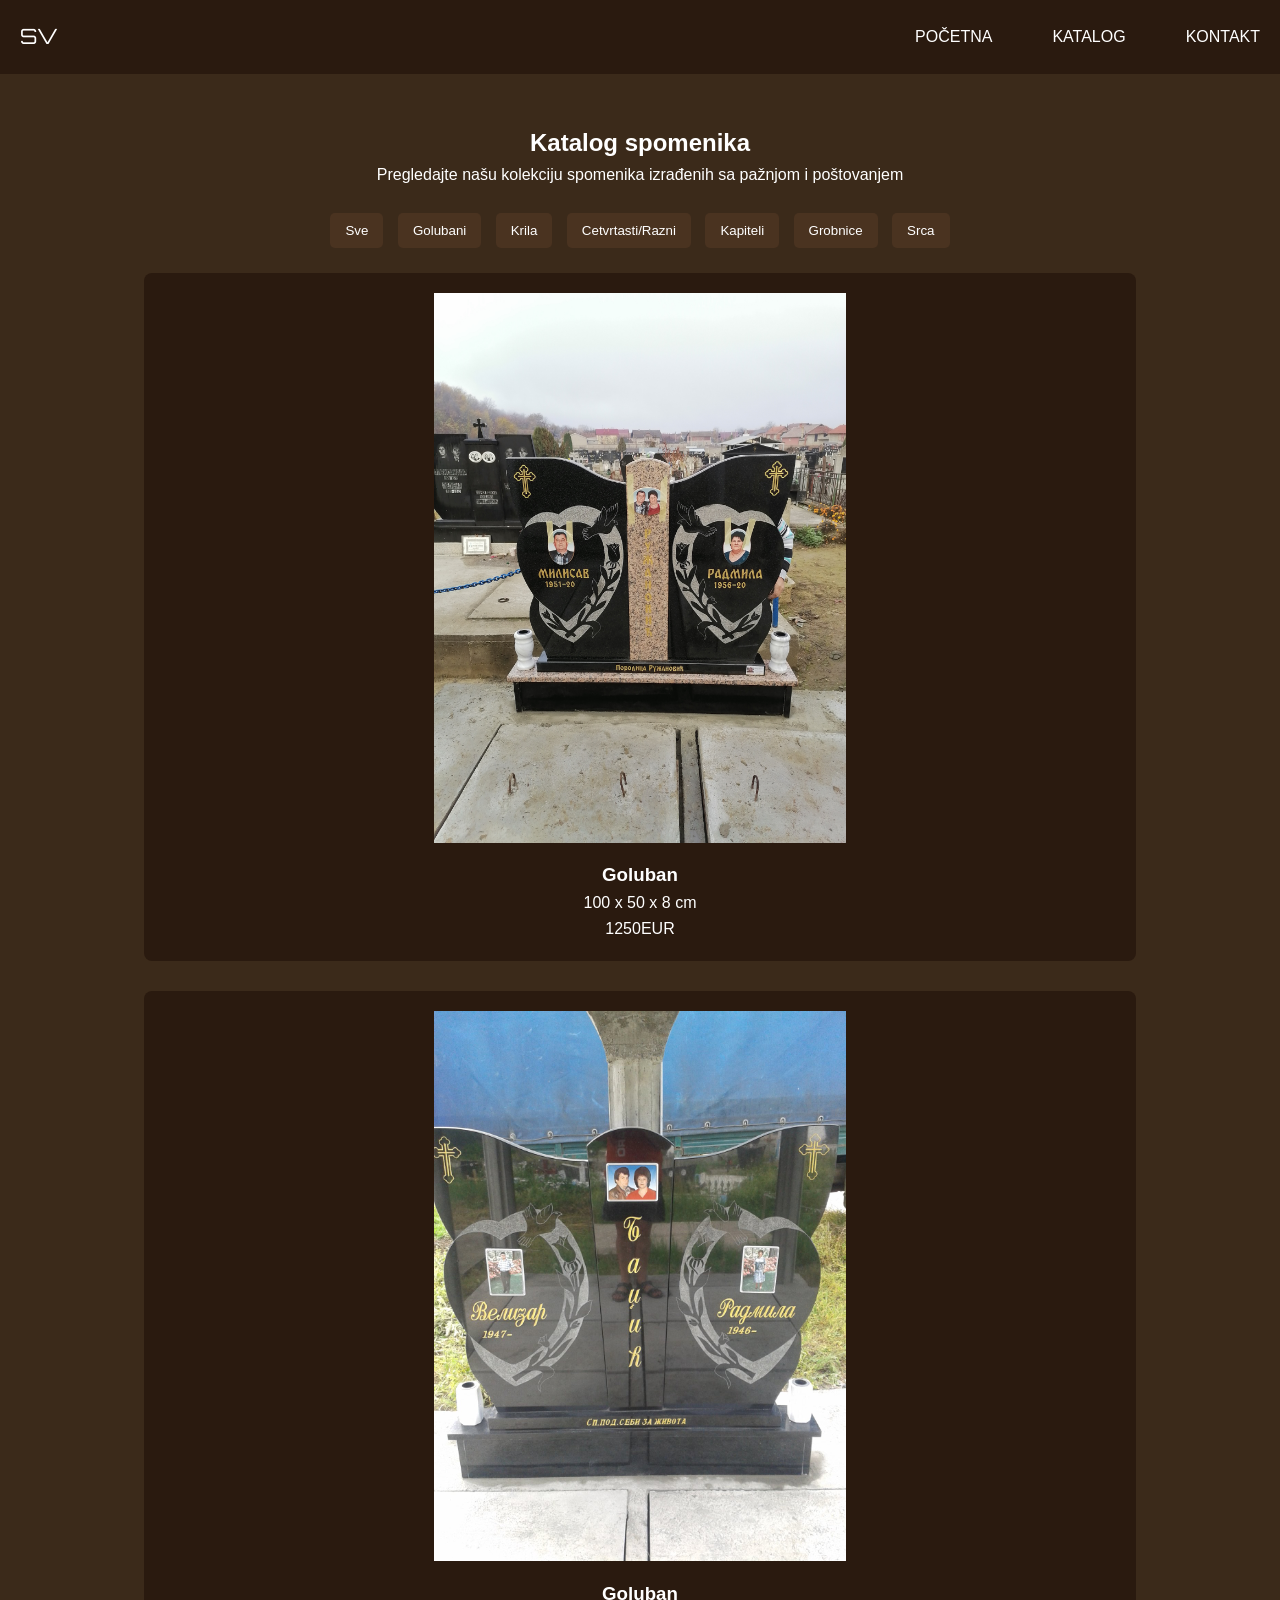
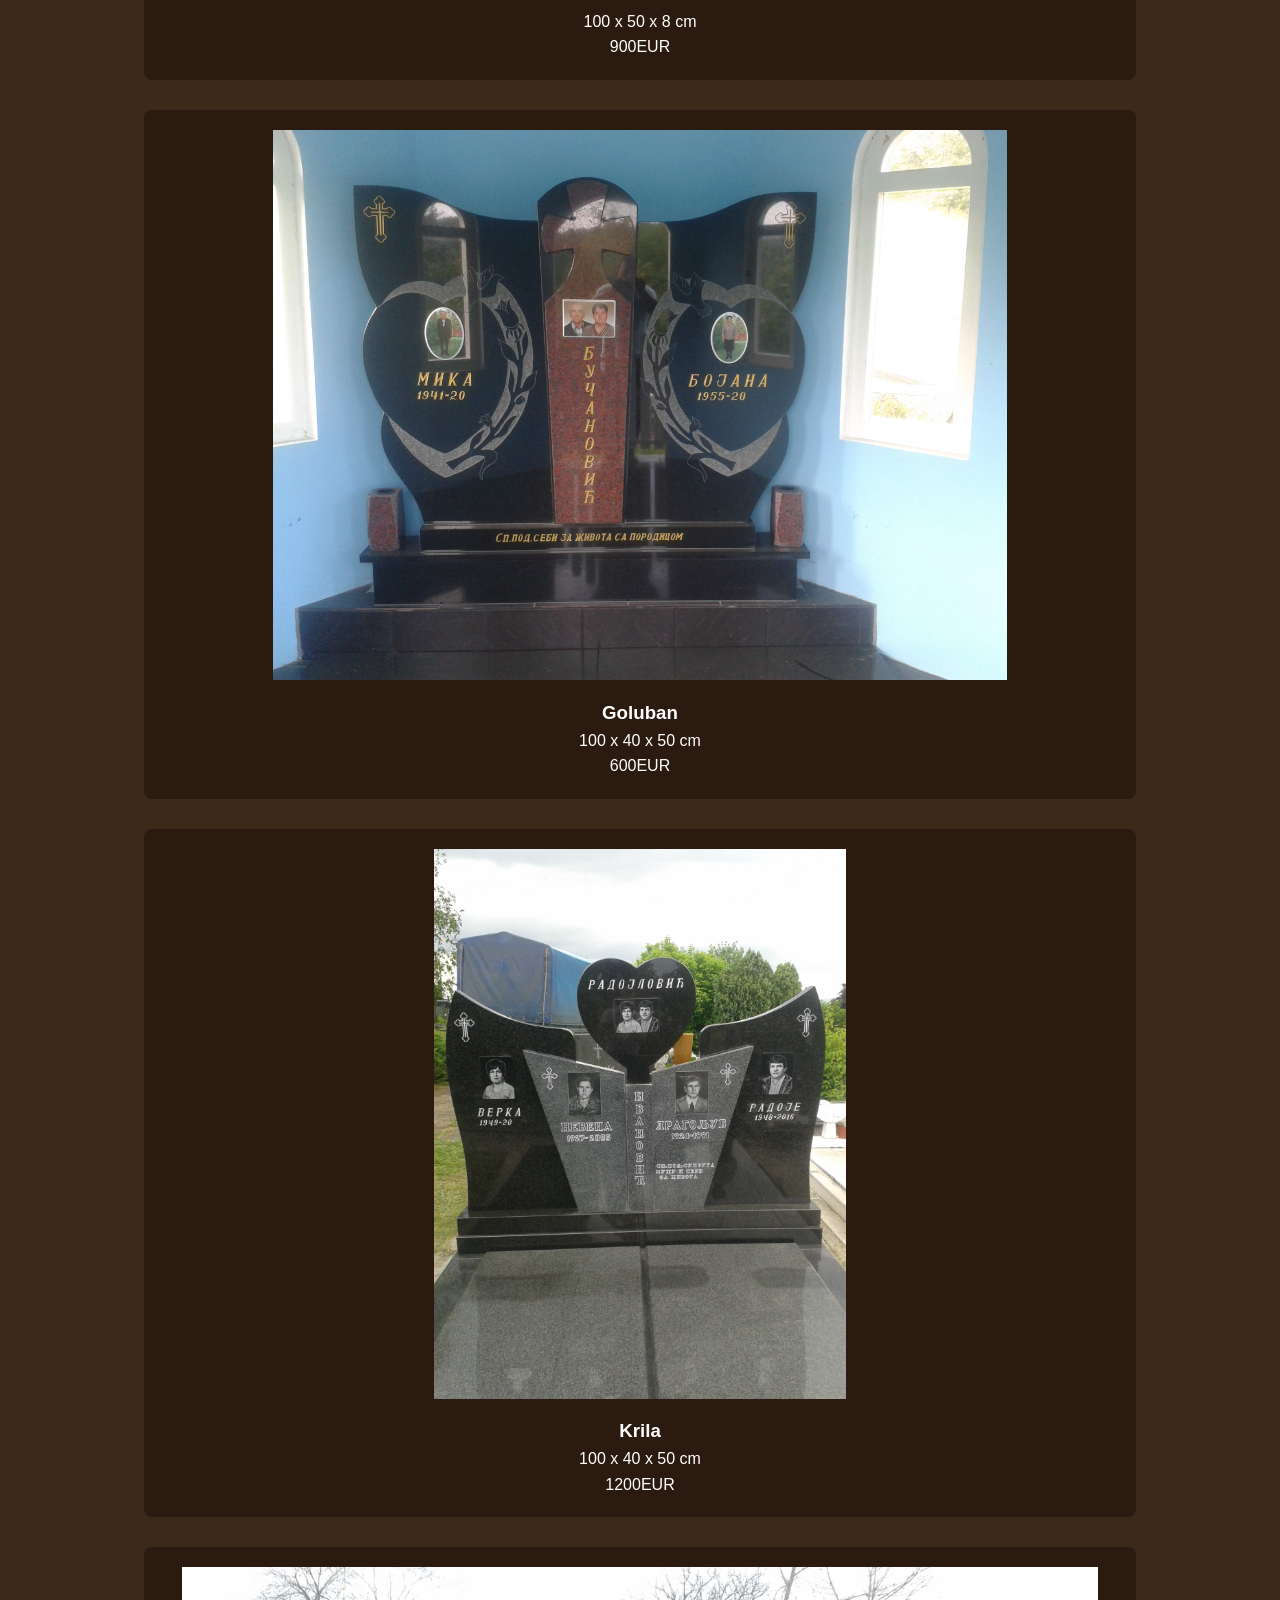
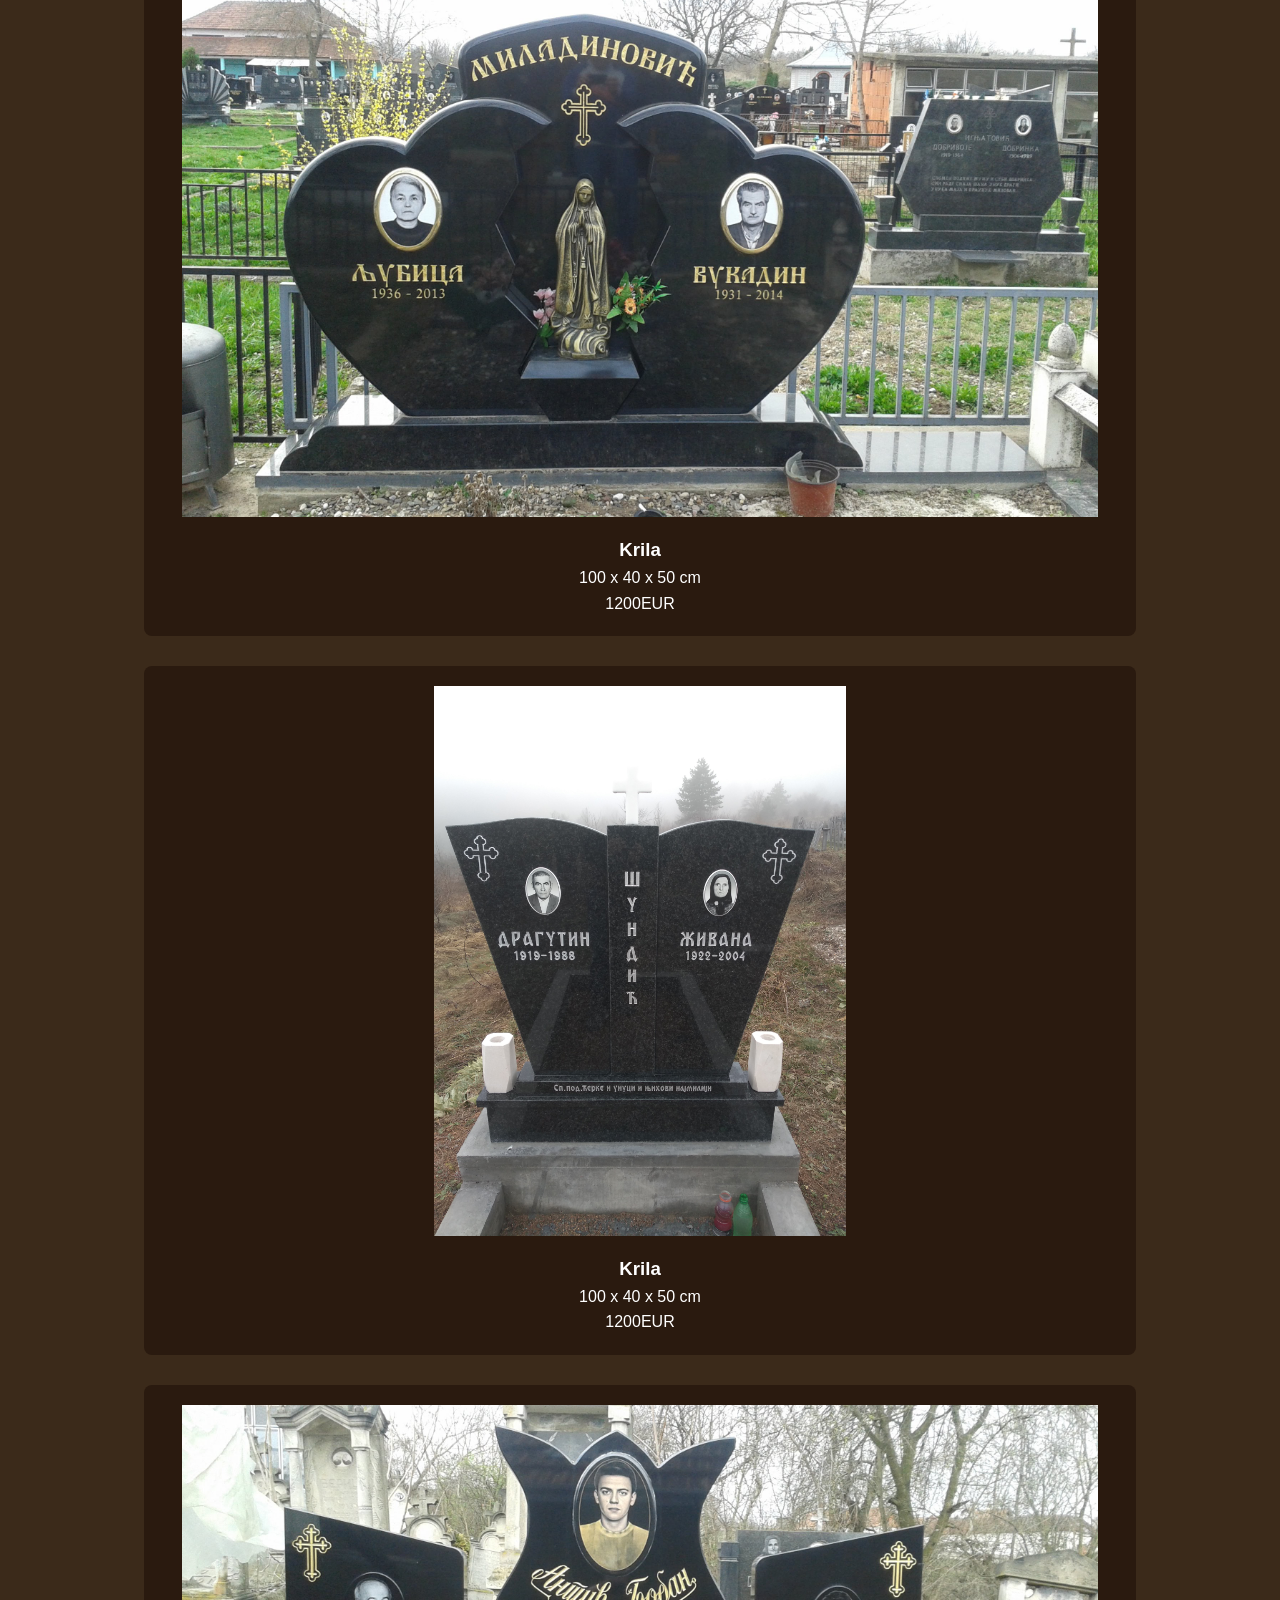
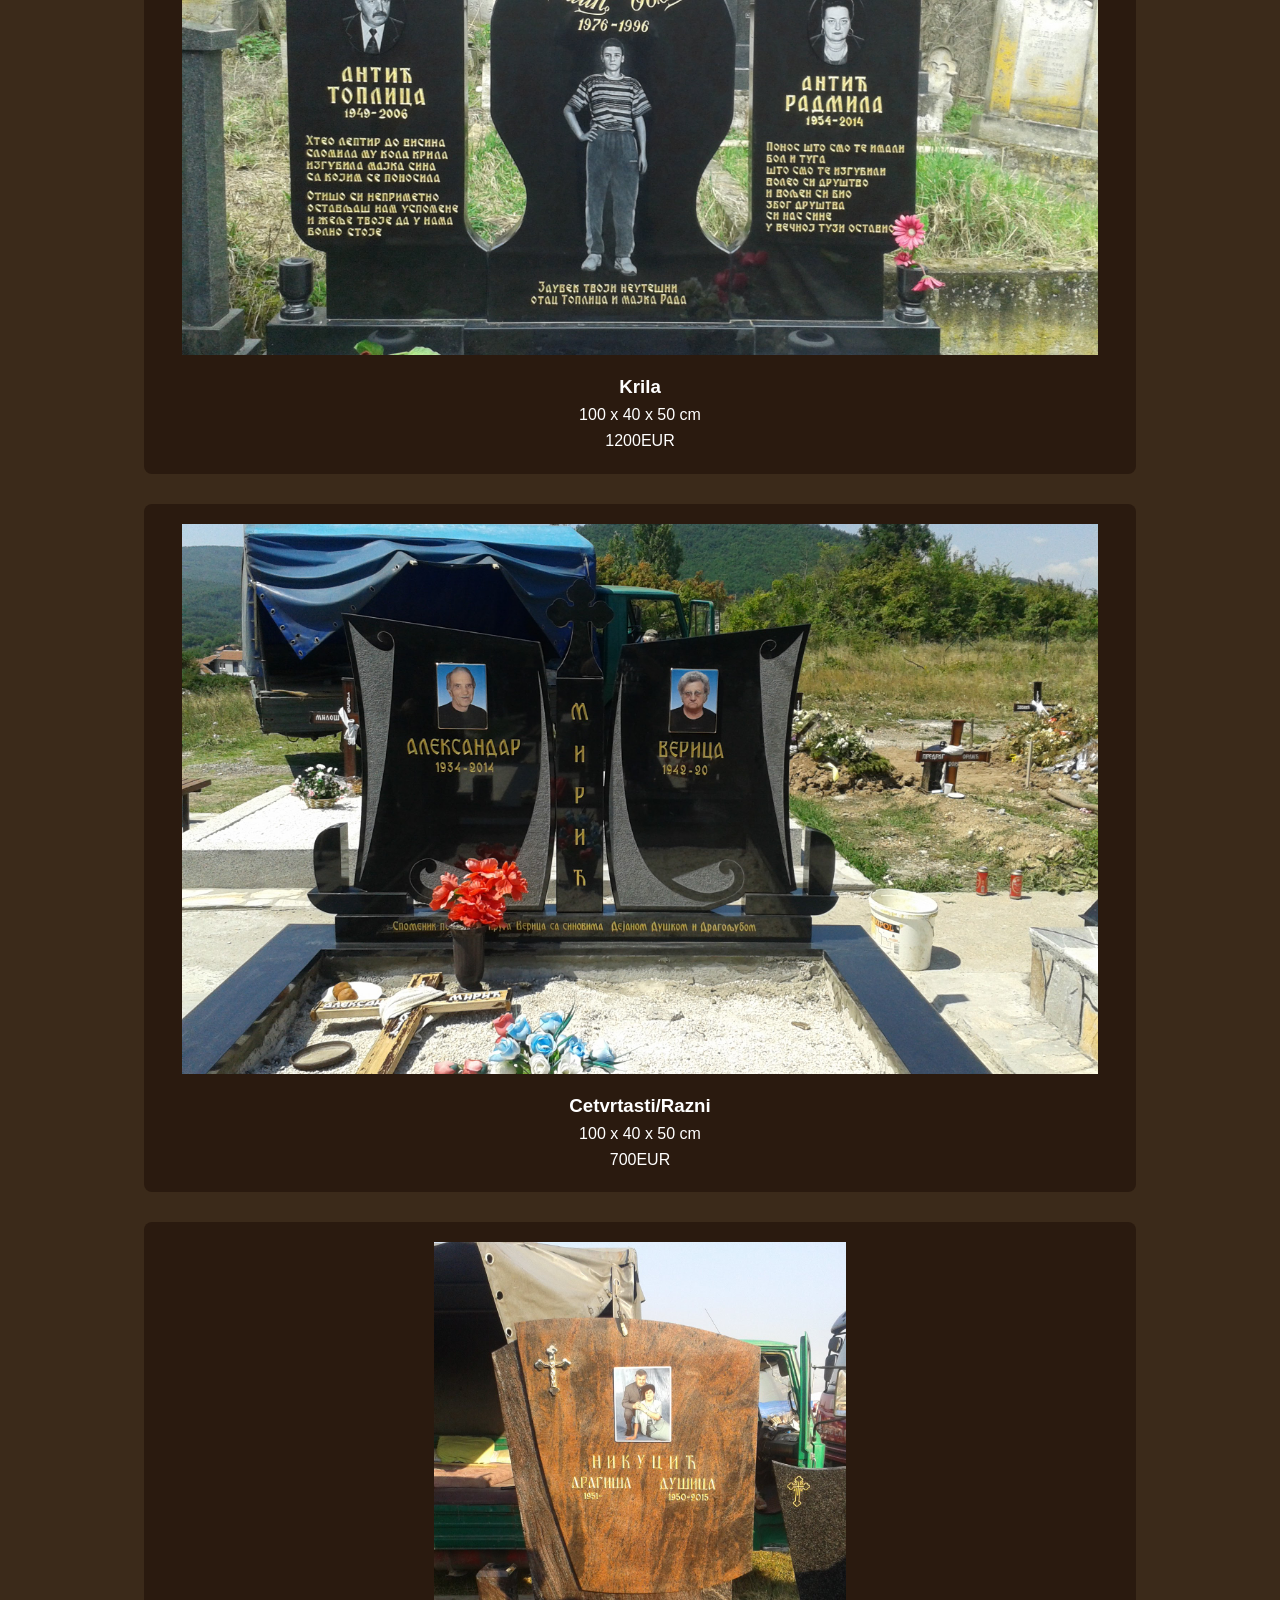
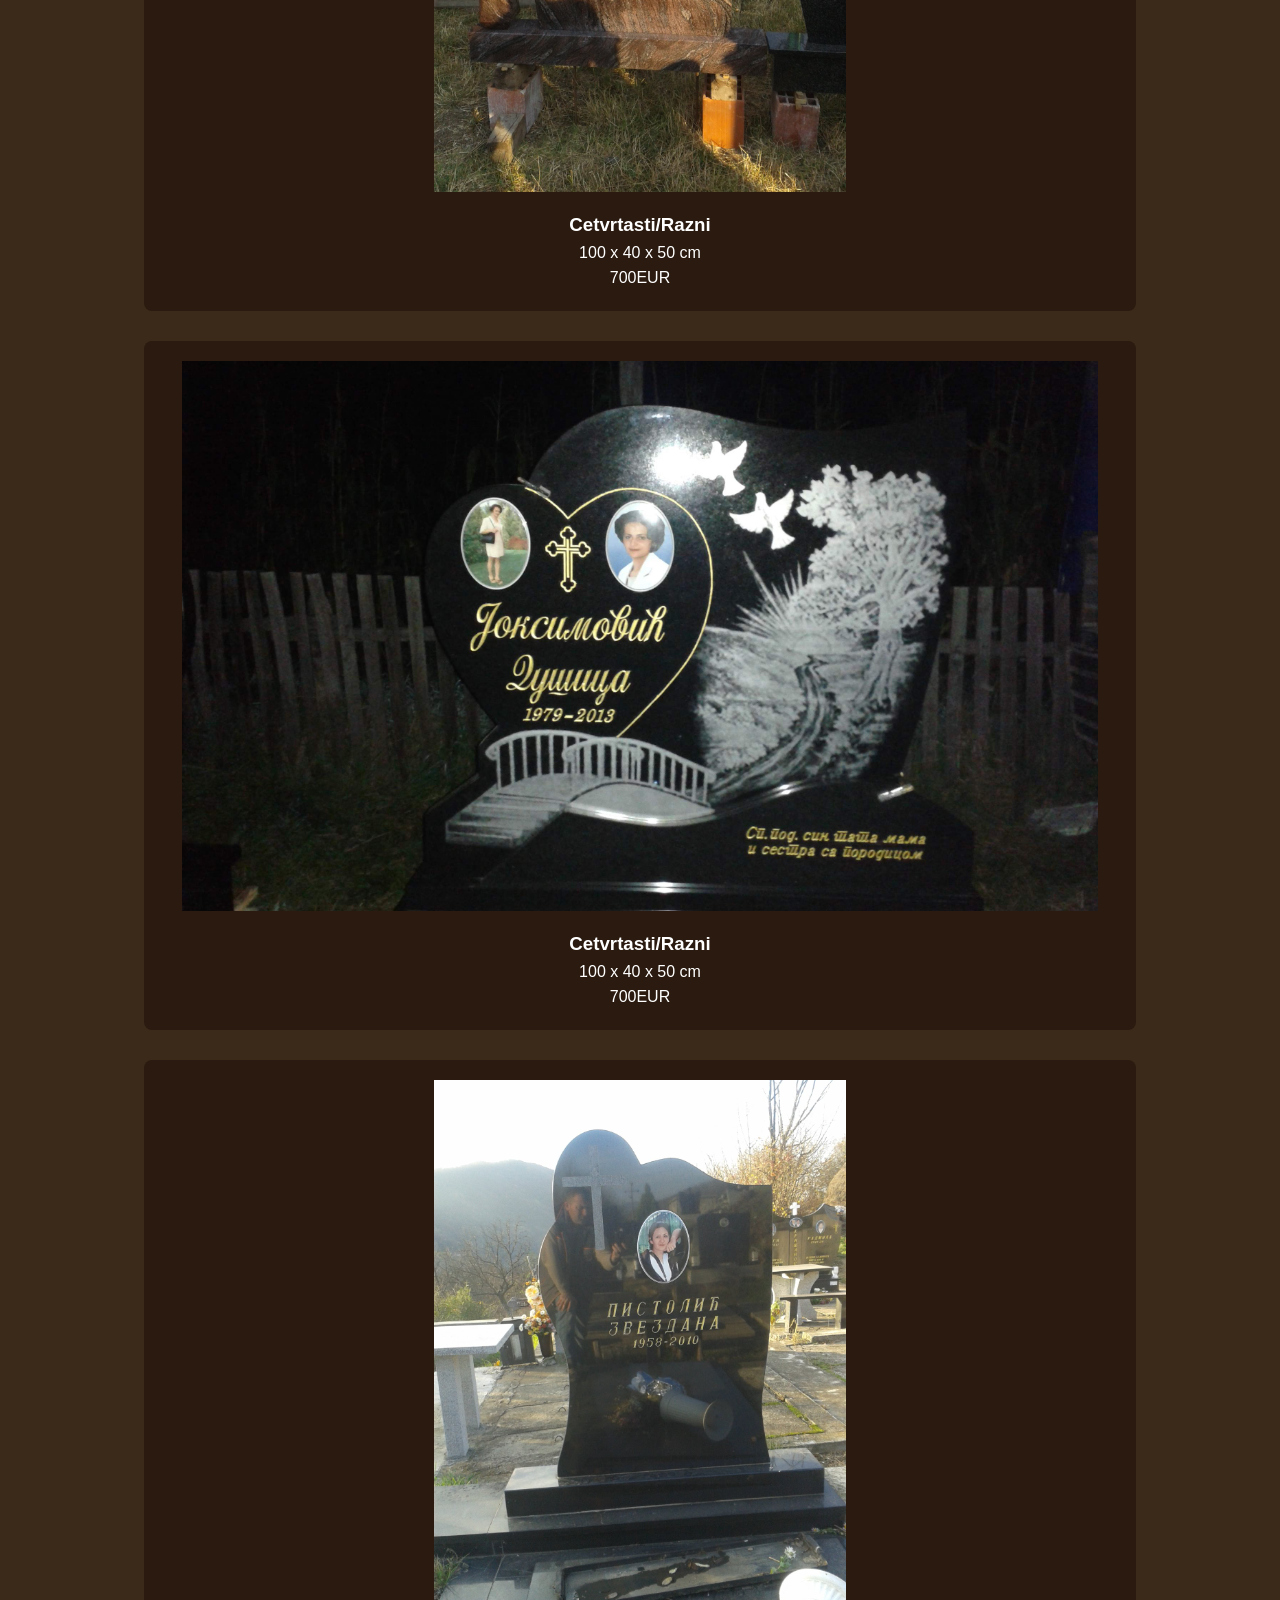
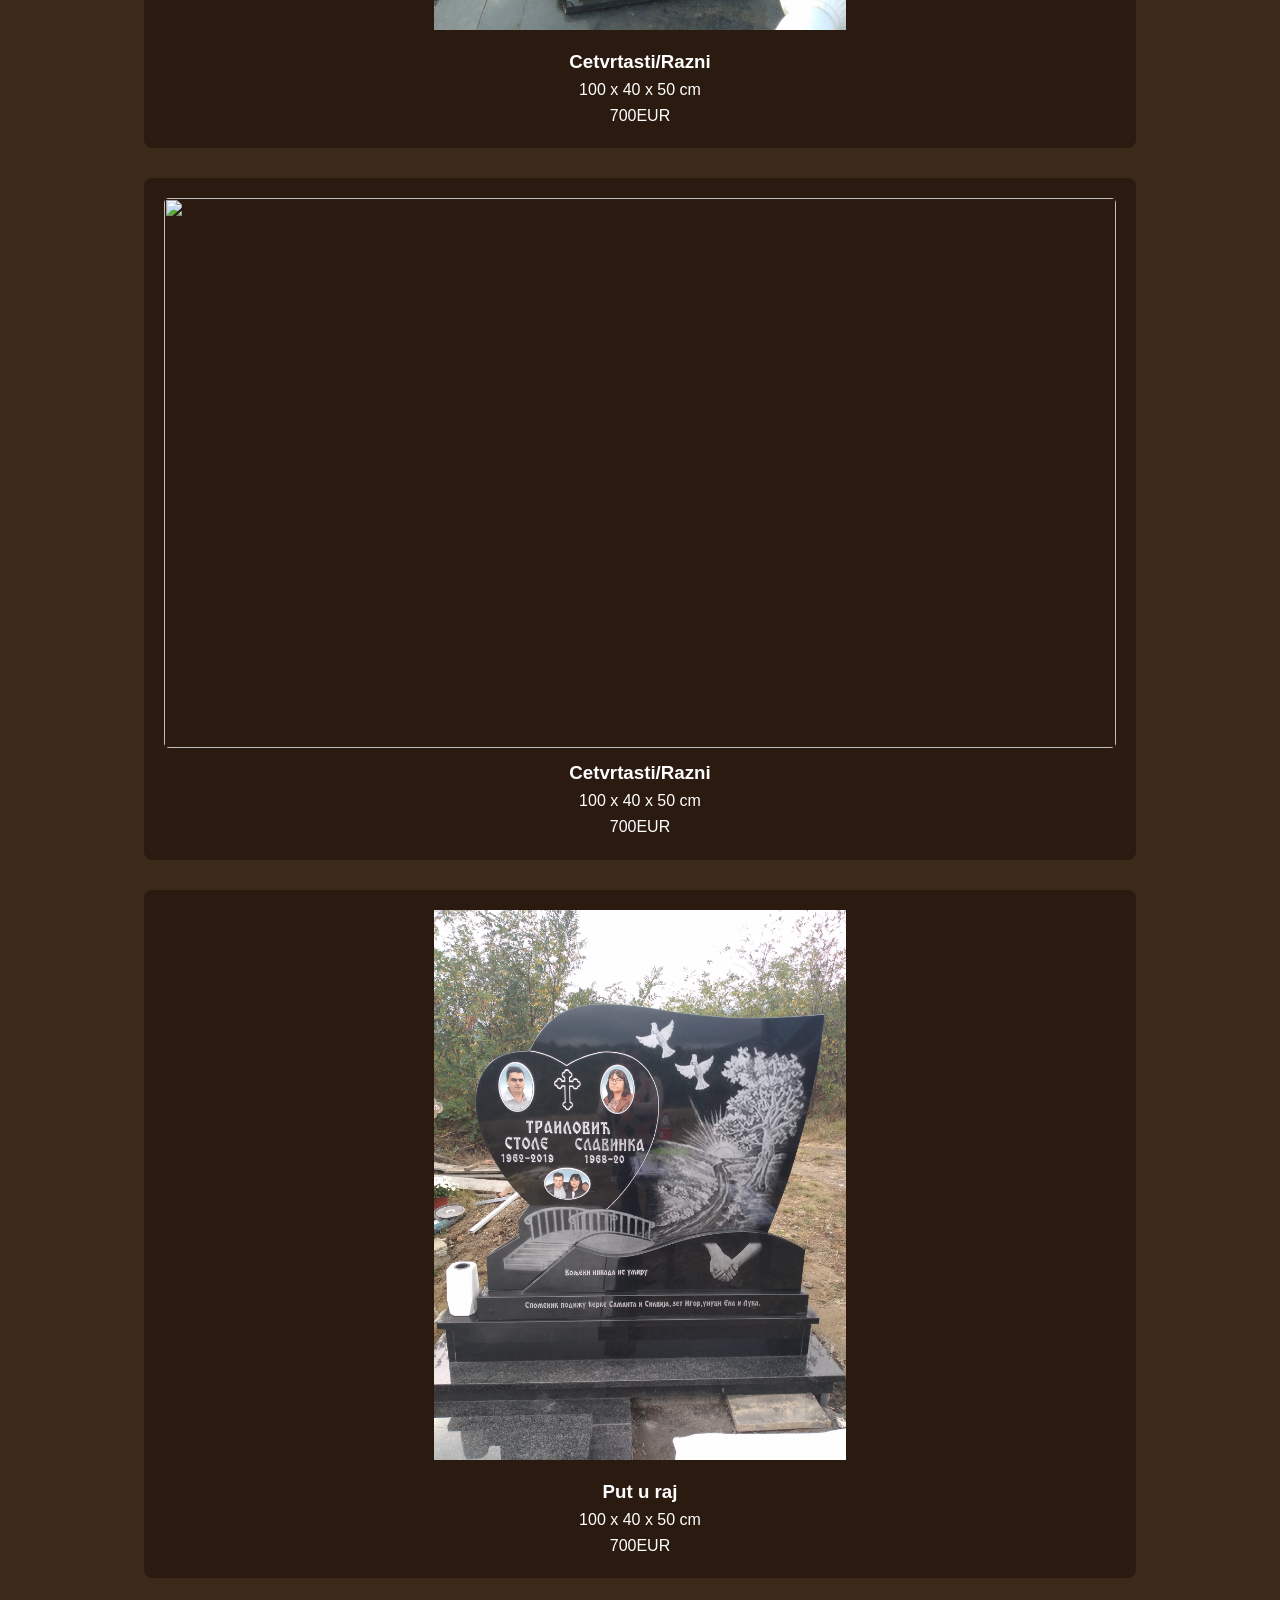
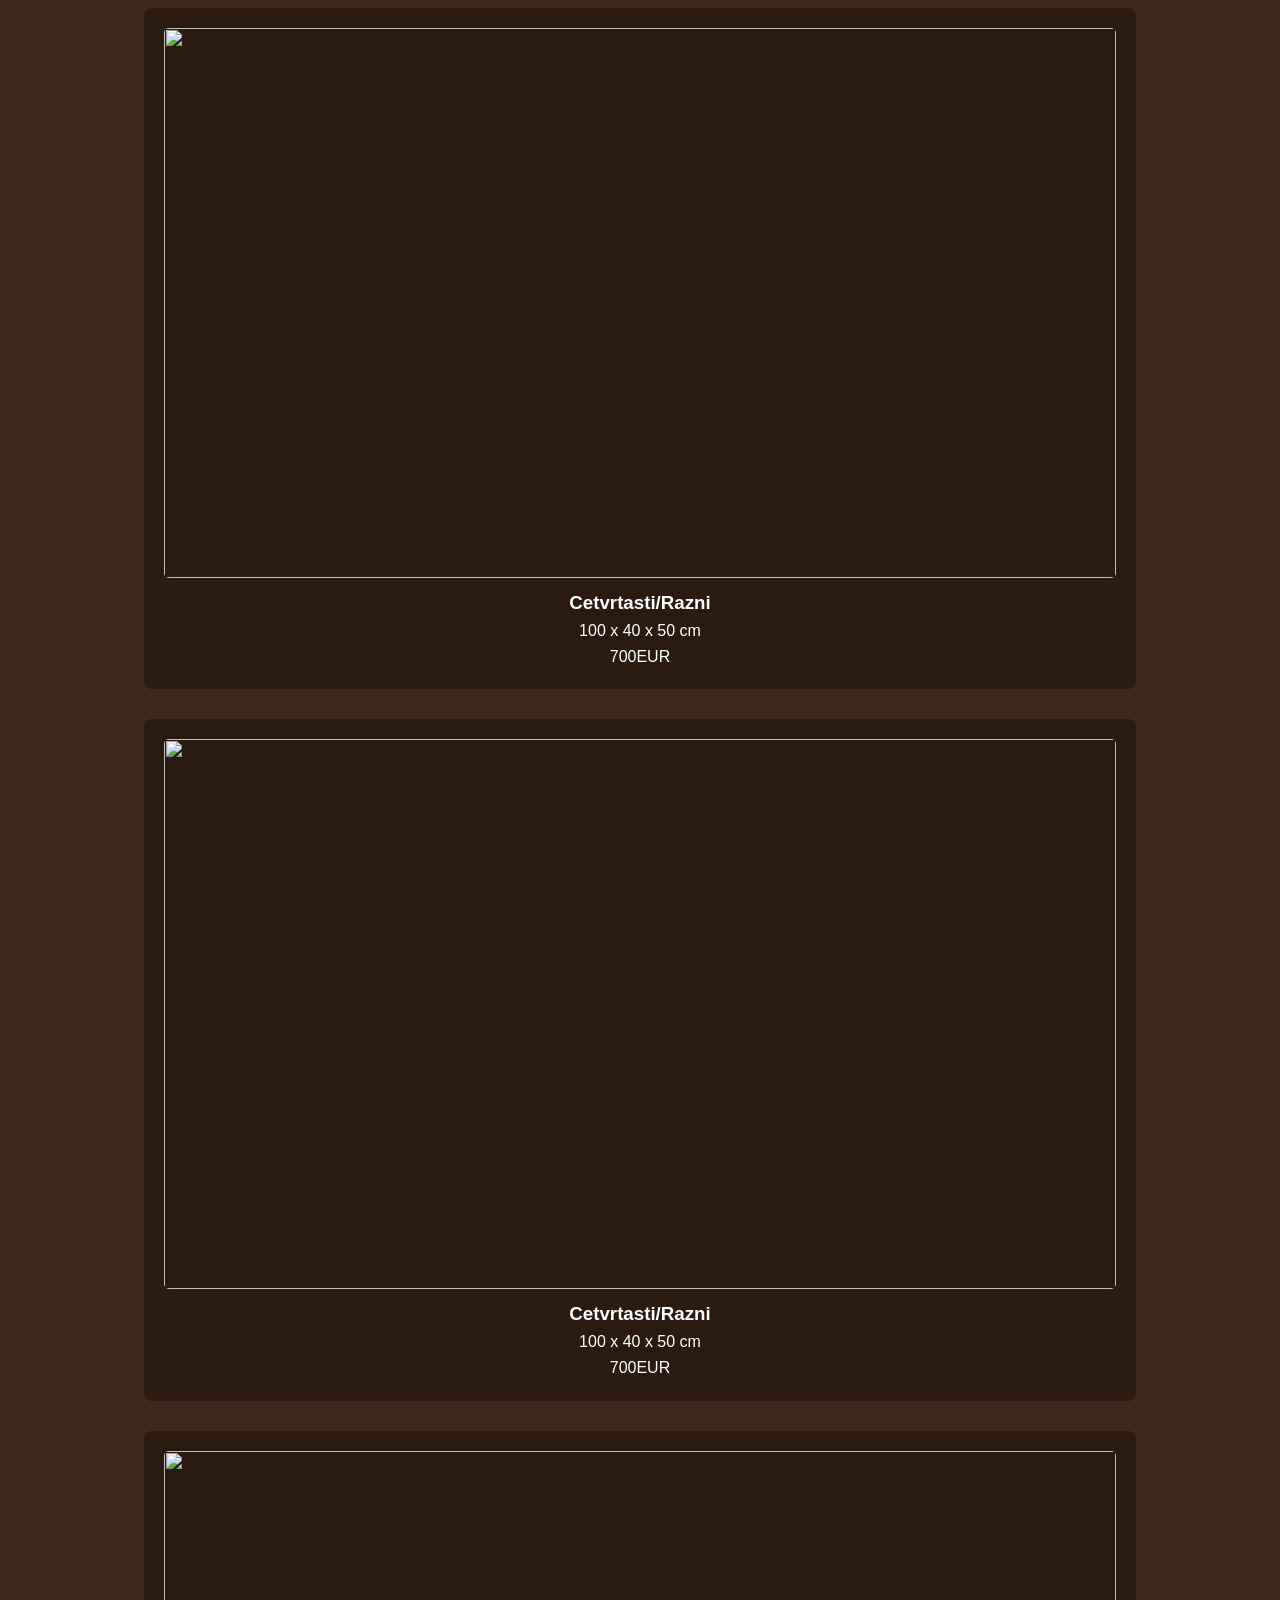
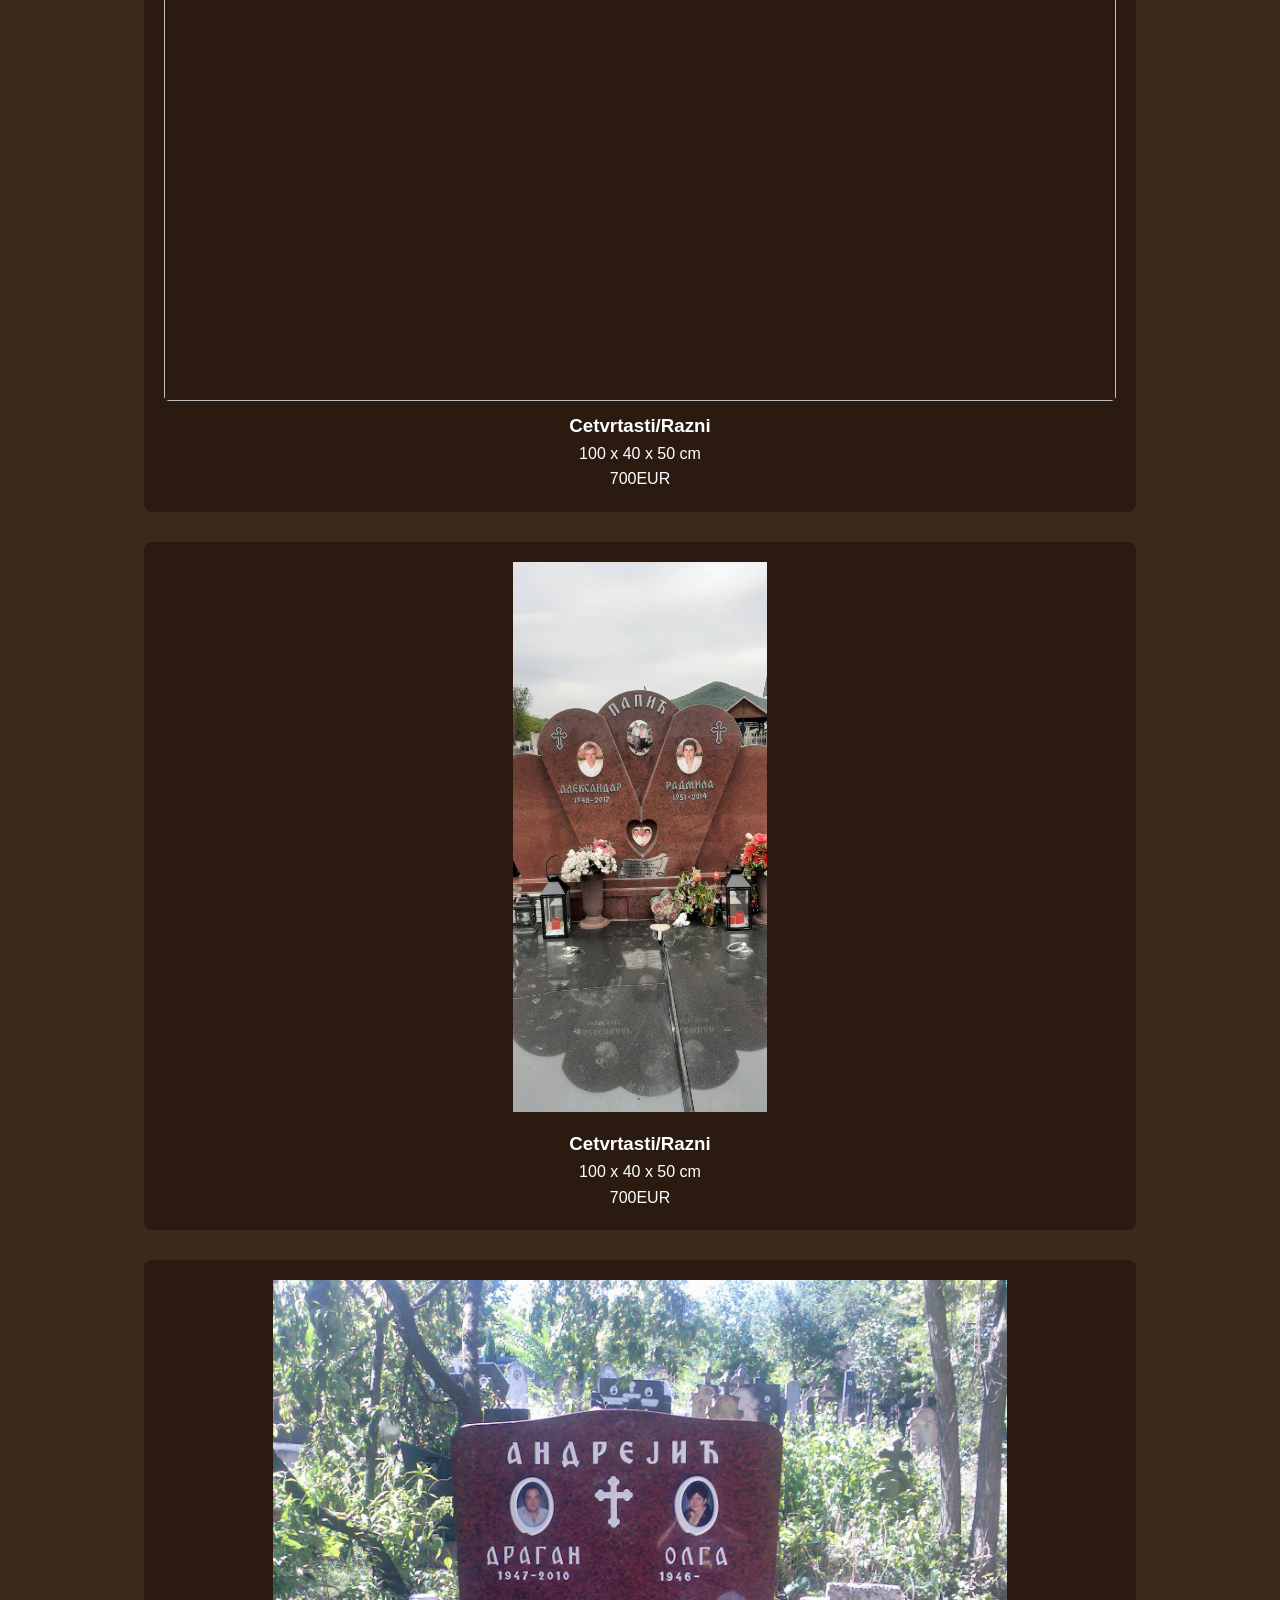
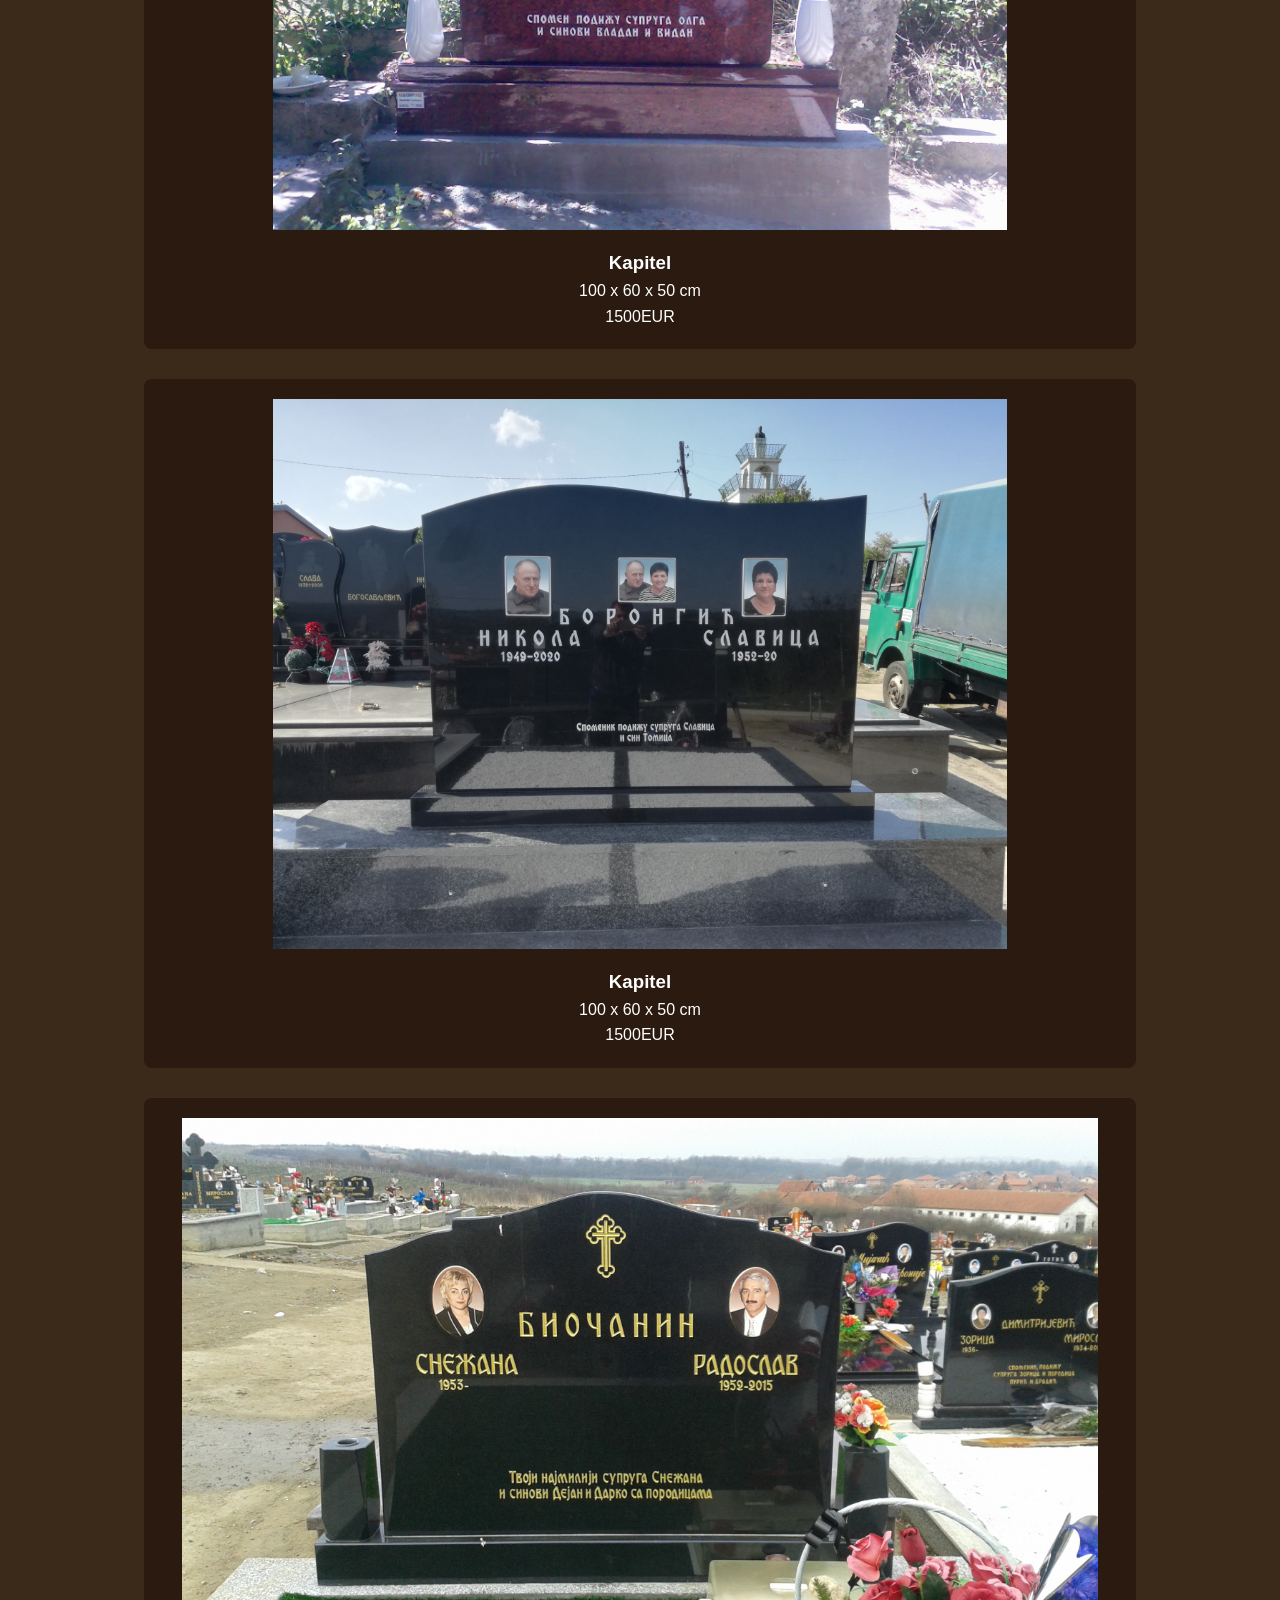
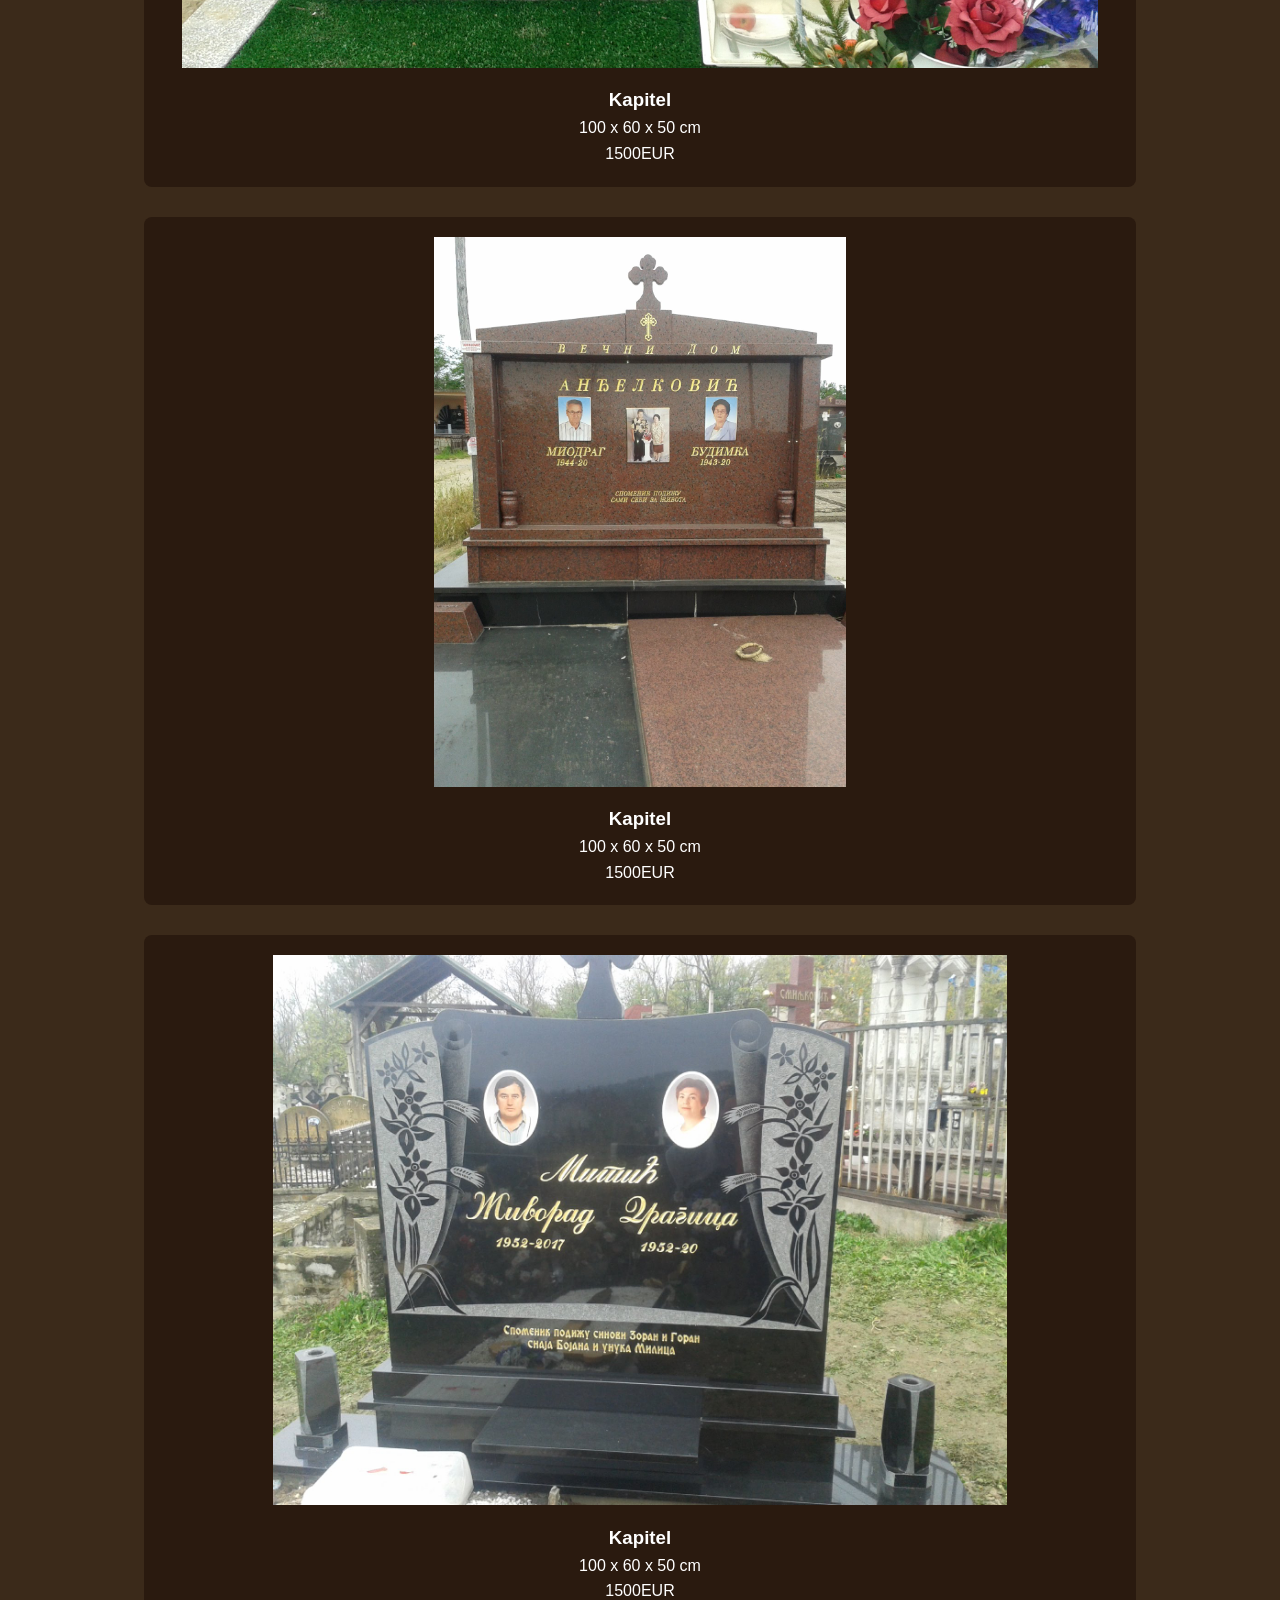
==== katalog.html @ 4d15d586 "Initial commit" ====
<!DOCTYPE html>
<html lang="sr">
<head>
  <meta charset="UTF-8">
  <meta name="viewport" content="width=device-width, initial-scale=1.0">
  <title>Katalog spomenika</title>
  <link rel="stylesheet" href="style.css">
<link rel="preconnect" href="https://fonts.googleapis.com">
<link rel="preconnect" href="https://fonts.gstatic.com" crossorigin>
<link href="https://fonts.googleapis.com/css2?family=Orbitron:wght@400..900&display=swap" rel="stylesheet">
</head>
<body>
  <header>
    <div class="logo">  
        <a href="index.html">SV</a>
    </div>
    <nav>
      <ul>
        <li><a href="index.html">Početna</a></li>
        <li><a href="katalog.html">Katalog</a></li>
        <li><a href="kontakt.html">Kontakt</a></li>
      </ul>
    </nav>
  </header>

  <section class="catalog">
    <h1>Katalog spomenika</h1>
    <p>Pregledajte našu kolekciju spomenika izrađenih sa pažnjom i poštovanjem</p>
    <div class="categories">
        <button data-category="Sve">Sve</button>
        <button data-category="Golubani">Golubani</button>
        <button data-category="Krila">Krila</button>
        <button data-category="Cetvrtasti/Razni">Cetvrtasti/Razni</button>
        <button data-category="Kapiteli">Kapiteli</button>
        <button data-category="Grobnice">Grobnice</button>
        <button data-category="Srca">Srca</button>
    </div>

    <div class="gallery">
      <div class="card" data-category="Golubani">
        <img src="img/1.jpg">
        <h3>Goluban</h3>
        <p>100 x 50 x 8 cm</p>
        <p>1250EUR</p>
      </div>
      <div class="card" data-category="Golubani">
        <img src="img/014.jpg">
        <h3>Goluban</h3>
        <p>100 x 50 x 8 cm</p>
        <p>900EUR</p>
      </div>
      <div class="card" data-category="Golubani">
        <img src="img/022.jpg">
        <h3>Goluban</h3>
        <p>100 x 40 x 50 cm</p>
        <p>600EUR</p>
      </div>
      <div class="card" data-category="Krila">
        <img src="img/018.jpg">
        <h3>Krila</h3>
        <p>100 x 40 x 50 cm</p>
        <p>1200EUR</p>
      </div>
      <div class="card" data-category="Krila">
        <img src="img/019.jpg">
        <h3>Krila</h3>
        <p>100 x 40 x 50 cm</p>
        <p>1200EUR</p>
      </div>
      <div class="card" data-category="Krila">
        <img src="img/033.jpg">
        <h3>Krila</h3>
        <p>100 x 40 x 50 cm</p>
        <p>1200EUR</p>
      </div>
      <div class="card" data-category="Krila">
        <img src="img/011.jpg">
        <h3>Krila</h3>
        <p>100 x 40 x 50 cm</p>
        <p>1200EUR</p>
      </div>
      <div class="card" data-category="Cetvrtasti/Razni">
        <img src="img/05.jpg">
        <h3>Cetvrtasti/Razni</h3>
        <p>100 x 40 x 50 cm</p>
        <p>700EUR</p>
      </div>
      <div class="card" data-category="Cetvrtasti/Razni">
        <img src="img/015.jpg">
        <h3>Cetvrtasti/Razni</h3>
        <p>100 x 40 x 50 cm</p>
        <p>700EUR</p>
      </div>
      <div class="card" data-category="Cetvrtasti/Razni">
        <img src="img/02.jpg">
        <h3>Cetvrtasti/Razni</h3>
        <p>100 x 40 x 50 cm</p>
        <p>700EUR</p>
      </div>
      <div class="card" data-category="Cetvrtasti/Razni">
        <img src="img/017.jpg">
        <h3>Cetvrtasti/Razni</h3>
        <p>100 x 40 x 50 cm</p>
        <p>700EUR</p>
      </div>
      <div class="card" data-category="Cetvrtasti/Razni">
        <img src="img/031.jpg">
        <h3>Cetvrtasti/Razni</h3>
        <p>100 x 40 x 50 cm</p>
        <p>700EUR</p>
      </div>
      <div class="card" data-category="Cetvrtasti/Razni">
        <img src="img/032.jpg">
        <h3>Put u raj</h3>
        <p>100 x 40 x 50 cm</p>
        <p>700EUR</p>
      </div>
      <div class="card" data-category="Cetvrtasti/Razni">
        <img src="img/037.jpg">
        <h3>Cetvrtasti/Razni</h3>
        <p>100 x 40 x 50 cm</p>
        <p>700EUR</p>
      </div>
      <div class="card" data-category="Cetvrtasti/Razni">
        <img src="img/039.jpg">
        <h3>Cetvrtasti/Razni</h3>
        <p>100 x 40 x 50 cm</p>
        <p>700EUR</p>
      </div>
      <div class="card" data-category="Cetvrtasti/Razni">
        <img src="img/040.jpg">
        <h3>Cetvrtasti/Razni</h3>
        <p>100 x 40 x 50 cm</p>
        <p>700EUR</p>
      </div>
      <div class="card" data-category="Cetvrtasti/Razni">
        <img src="img/046.jpg">
        <h3>Cetvrtasti/Razni</h3>
        <p>100 x 40 x 50 cm</p>
        <p>700EUR</p>
      </div>
      <div class="card" data-category="Kapiteli">
        <img src="img/04.jpg">
        <h3>Kapitel</h3>
        <p>100 x 60 x 50 cm</p>
        <p>1500EUR</p>
      </div>
      <div class="card" data-category="Kapiteli">
        <img src="img/4.jpg">
        <h3>Kapitel</h3>
        <p>100 x 60 x 50 cm</p>
        <p>1500EUR</p>
      </div>
      <div class="card" data-category="Kapiteli">
        <img src="img/08.jpg">
        <h3>Kapitel</h3>
        <p>100 x 60 x 50 cm</p>
        <p>1500EUR</p>
      </div> 
      <div class="card" data-category="Kapiteli">
        <img src="img/013.jpg">
        <h3>Kapitel</h3>
        <p>100 x 60 x 50 cm</p>
        <p>1500EUR</p>
      </div>
      <div class="card" data-category="Kapiteli">
        <img src="img/020.jpg">
        <h3>Kapitel</h3>
        <p>100 x 60 x 50 cm</p>
        <p>1500EUR</p>
      </div>
      <div class="card" data-category="Kapiteli">
        <img src="img/021.jpg">
        <h3>Kapitel</h3>
        <p>100 x 60 x 50 cm</p>
        <p>1500EUR</p>
      </div>
      <div class="card" data-category="Kapiteli">
        <img src="img/030.jpg">
        <h3>Kapitel</h3>
        <p>100 x 60 x 50 cm</p>
        <p>1500EUR</p>
      </div>
    <div class="card" data-category="Grobnice">
        <img src="img/052.jpg">
        <h3>Grobnica</h3>
        <p>250 x 120 x 30</p>
        <p>2500EUR</p>
      </div>
      <div class="card" data-category="Grobnice">
        <img src="img/050.jpg">
        <h3>Grobnica</h3>
        <p>250 x 120 x 30</p>
        <p>2500EUR</p>
      </div>
      <div class="card" data-category="Grobnice">
        <img src="img/048.jpg">
        <h3>Grobnica</h3>
        <p>250 x 120 x 30</p>
        <p>2500EUR</p>
      </div>
      <div class="card" data-category="Grobnice">
        <img src="img/044.jpg">
        <h3>Grobnica</h3>
        <p>250 x 120 x 30</p>
        <p>2500EUR</p>
      </div>
      <div class="card" data-category="Grobnice">
        <img src="img/042.jpg">
        <h3>Grobnica</h3>
        <p>250 x 120 x 30</p>
        <p>2500EUR</p>
      </div>
      <div class="card" data-category="Grobnice">
        <img src="img/038.jpg">
        <h3>Grobnica</h3>
        <p>250 x 120 x 30</p>
        <p>2500EUR</p>
      </div>
      <div class="card" data-category="Grobnice">
        <img src="img/034.jpg">
        <h3>Grobnica</h3>
        <p>250 x 120 x 30</p>
        <p>2500EUR</p>
      </div>
      <div class="card" data-category="Grobnice">
        <img src="img/029.jpg">
        <h3>Grobnica</h3>
        <p>250 x 120 x 30</p>
        <p>2500EUR</p>
      </div>
      <div class="card" data-category="Grobnice">
        <img src="img/026.jpg">
        <h3>Grobnica</h3>
        <p>250 x 120 x 30</p>
        <p>2500EUR</p>
      </div>
      <div class="card" data-category="Grobnice">
        <img src="img/024.jpg">
        <h3>Grobnica</h3>
        <p>250 x 120 x 30</p>
        <p>2500EUR</p>
      </div>
      <div class="card" data-category="Grobnice">
        <img src="img/023.jpg">
        <h3>Grobnica</h3>
        <p>250 x 120 x 30</p>
        <p>2500EUR</p>
      </div>
      <div class="card" data-category="Grobnice">
        <img src="img/6.jpg">
        <h3>Grobnica</h3>
        <p>250 x 120 x 30</p>
        <p>2500EUR</p>
      </div>
      <div class="card" data-category="Grobnice">
        <img src="img/01.jpg">
        <h3>Grobnica</h3>
        <p>250 x 120 x 30</p>
        <p>2500EUR</p>
      </div>
      <div class="card" data-category="Srca">
        <img src="img/07.jpg">
        <h3>Srce</h3>
        <p>250 x 120 x 30</p>
        <p>1750EUR</p>
      </div>
      <div class="card" data-category="Srca">
        <img src="img/010.jpg">
        <h3>Srce</h3>
        <p>250 x 120 x 30</p>
        <p>1750EUR</p>
      </div>
      <div class="card" data-category="Srca">
        <img src="img/012.jpg">
        <h3>Srce</h3>
        <p>250 x 120 x 30</p>
        <p>1750EUR</p>
      </div>
      <div class="card" data-category="Srca">
        <img src="img/036.jpg">
        <h3>Srce</h3>
        <p>250 x 120 x 30</p>
        <p>1750EUR</p>
      </div>
      <div class="card" data-category="Srca">
        <img src="img/041.jpg">
        <h3>Srce</h3>
        <p>250 x 120 x 30</p>
        <p>1750EUR</p>
      </div>
      <div class="card" data-category="Srca">
        <img src="img/045.jpg">
        <h3>Srce</h3>
        <p>250 x 120 x 30</p>
        <p>1750EUR</p>
      </div>
      <div class="card" data-category="Cetvrtasti/Razni">
        <img src="img/index.jpg">
        <h3>Cetvrtasti/Razni</h3>
        <p>250 x 120 x 30</p>
        <p>3000EUR</p>
      </div>

  </section>

  <footer>
    <div class="logo">SV</div>
    <p>Slobodan: +381 63 832 2445</p>
    <p>Petar: +381 63 846 3547</p>
  </footer>

<script>
  const buttons = document.querySelectorAll(".categories button");
  const cards = document.querySelectorAll(".gallery .card");

  buttons.forEach(button => {
    button.addEventListener("click", () => {
      const category = button.dataset.category; // uzmi vrednost iz data-category

      cards.forEach(card => {
        if (category === "Sve" || card.dataset.category === category) {
          card.style.display = "block";
        } else {
          card.style.display = "none";
        }
      });
    });
  });
</script>



</body>
</html>
---- style.css ----
/* Global reset */
* {
  margin: 0;
  padding: 0;
  box-sizing: border-box;
}

body {
  font-family: Arial, sans-serif;
  background-color: #3b2a1a; /* tamno braon */
  color: #fff;
  line-height: 1.6;
}

/* Header */
header {
  display: flex;
  justify-content: space-between;
  align-items: center;
  padding: 20px;
  background-color: #2a1a0f;
  position: sticky;
  top: 0;
  z-index: 1000;
}

.logo {
  font-family: "Orbitron", sans-serif;
  font-optical-sizing: auto;
  font-size: 21px;
}

header .logo a {
  color: #fff;
  text-decoration: none;
  transition: color 0.3s;
}

header .logo a:hover {
  color: orange; /* promena boje kad se pređe mišem */
}

nav ul {
  list-style: none;
  display: flex;
  gap: 60px;
  text-transform: uppercase;
}

nav a {
  color: #fff;
  text-decoration: none;
  transition: color 0.3s;
}

nav a:hover {
  color: orange;
}

/* Hero sekcija */
.hero {
  position: relative;
  height: 100vh;
  overflow: hidden;
}

.hero-bg {
  position: absolute;
  top: 0; left: 0;
  width: 100%;
  height: 100%;
  object-fit: cover; /* razvlači sliku preko celog ekrana */
  z-index: 0;
}

.hero::before {
  content: "";
  position: absolute;
  top: 0; left: 0;
  width: 100%; height: 100%;
  background-color: rgba(0,0,0,0.8); /* zatamnjenje */
  z-index: 1;
}

.hero-content {
  position: relative;
  z-index: 2;
  text-align: center;
  color: #fff;
  top: 50%;
  transform: translateY(-50%);
}

.hero h1 {
  font-size: 48px;
}

.hero h2 {
  font-size: 28px;
  margin-top: 10px;
}

.hero p {
  margin-top: 15px;
  font-size: 18px;
}

.btn {
  display: inline-block;
  margin-top: 20px;
  padding: 12px 24px;
  background-color: orange;
  color: #fff;
  text-decoration: none;
  border-radius: 5px;
  transition: background 0.3s;
}

.btn:hover {
  background-color: #cc7a00;
}

/* Features sekcija */
.features {
  display: flex;
  justify-content: space-around;
  padding: 50px 20px;
  background-color: #4a3320;
  flex-wrap: wrap;
}

.feature {
  max-width: 250px;
  text-align: center;
  margin: 20px;
}

/* Works / Gallery */
.works {
  padding: 50px 20px;
  text-align: center;
}
.slider {
  position: relative;
  max-width: 550px;
  margin: auto;
  overflow: hidden;
}

.slide {
  display: none;
  text-align: center;
}

.slide img {
  width: 500px;
  height: 500px;
  object-fit: cover;
  border-radius: 10px;
}

.slide p {
  margin-top: 10px;
  font-size: 20px;
  color: #fff;
}

/* Strelice */
.prev, .next {
  position: absolute;
  top: 50%;
  transform: translateY(-50%);
  cursor: pointer;
  z-index: 10;
}

.prev {
  left: 30px; /* uvek vidljiva levo */
}

.next {
  right: 30px; /* uvek vidljiva desno */
}

.prev img, .next img {
  width: 60px;
  height: 60px;
}

.gallery {
  display: flex;
  flex-direction: column; /* slike idu jedna ispod druge */
  align-items: center;    /* centriraj sve kartice */
  gap: 30px;              /* razmak između kartica */
  margin-top: 20px;
  width: 100%;
}

.card {
  background-color: #2a1a0f;
  padding: 20px;
  border-radius: 8px;
  text-align: center;
  width: 80%;             /* kartica zauzima 80% širine ekrana */
  box-sizing: border-box;
}

.card img {
  width: 100%;            /* slika ide preko cele kartice */
  height: 550px;           /* visina se prilagođava proporciji slike */
  object-fit: contain;    /* slika se lepo uklapa bez sečenja */
  border-radius: 5px;
  margin-bottom: 10px;
}


/* Catalog */
.catalog {
  padding: 50px 20px;
  text-align: center;
}

.categories {
  margin: 20px 0;
}

.categories button {
  margin: 5px;
  padding: 10px 15px;
  border: none;
  background-color: #4a3320;
  color: #fff;
  border-radius: 5px;
  cursor: pointer;
  transition: background 0.3s;
}

.categories button:hover {
  background-color: orange;
}

/* Contact */
.contact {
  padding: 50px 20px;
}

.contact h1 {
  margin-bottom: 20px;
}

.contact h3 {
  margin-top: 20px;
  color: orange;
}

/* Footer */
footer {
  background-color: #2a1a0f;
  text-align: center;
  padding: 20px;
  margin-top: 50px;
}

/* Responsive dizajn */
@media (max-width: 768px) {
  nav ul {
    flex-direction: column;
    gap: 10px;
  }

  .features {
    flex-direction: column;
    align-items: center;
  }

  .gallery {
    flex-direction: column;
    align-items: center;
  }

  .card {
    width: 90%;
  }
}
/* Kontakt stranica */
.contact {
  display: flex;
  flex-direction: column;
  align-items: center;
  min-height: 80vh;
  text-align: center;
  gap: 20px;
}

.contact h1 {
  margin-bottom: 10px;
  color: orange;
  font-size: 32px;
}

.contact > p {
  margin-bottom: 20px;
  font-size: 18px;
}

/* Grid raspored za oblačiće */
.contact-grid {
  display: grid;
  grid-template-columns: repeat(2, 1fr); /* po dva u redu */
  gap: 20px;
  max-width: 800px;
  width: 100%;
}

/* Oblačići */
.cloud-box {
  background: #4a3320;
  color: #3b2a1a;
  padding: 20px 30px;
  border-radius: 40px;
  box-shadow: 0 8px 20px rgba(0,0,0,0.25);
  text-align: center;
}

/* Naslovi unutar oblaka */
.cloud-box h3 {
  margin-bottom: 10px;
  color: #2a1a0f;
  font-size: 20px;
  font-weight: bold;
}

/* Tekst unutar oblaka */
.cloud-box p {
  font-size: 16px;
  color: #fff;
}

/* Responsive – na telefonu jedan po redu */
@media (max-width: 768px) {
  .contact-grid {
    grid-template-columns: 1fr;
  }
}

.feature img {
  width: 80px;
  height: 80px;
  margin-bottom: 10px;
}
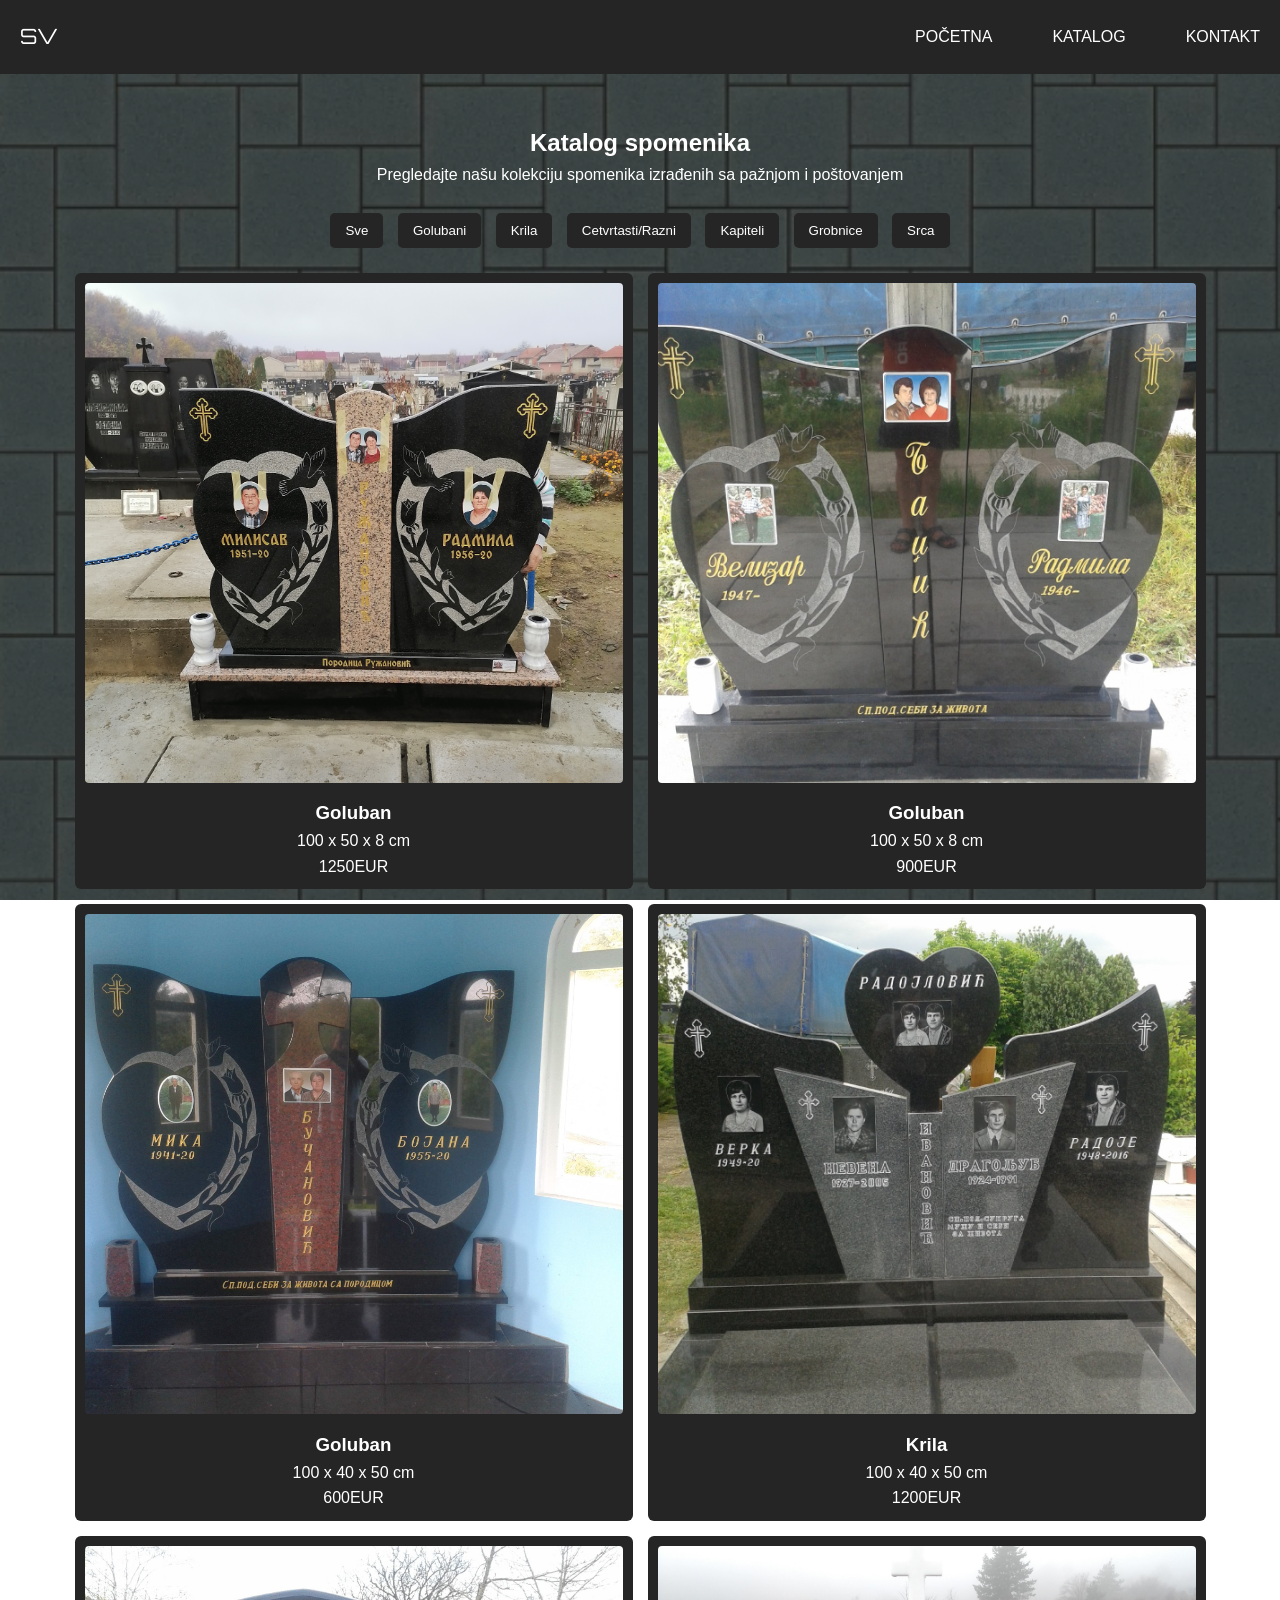
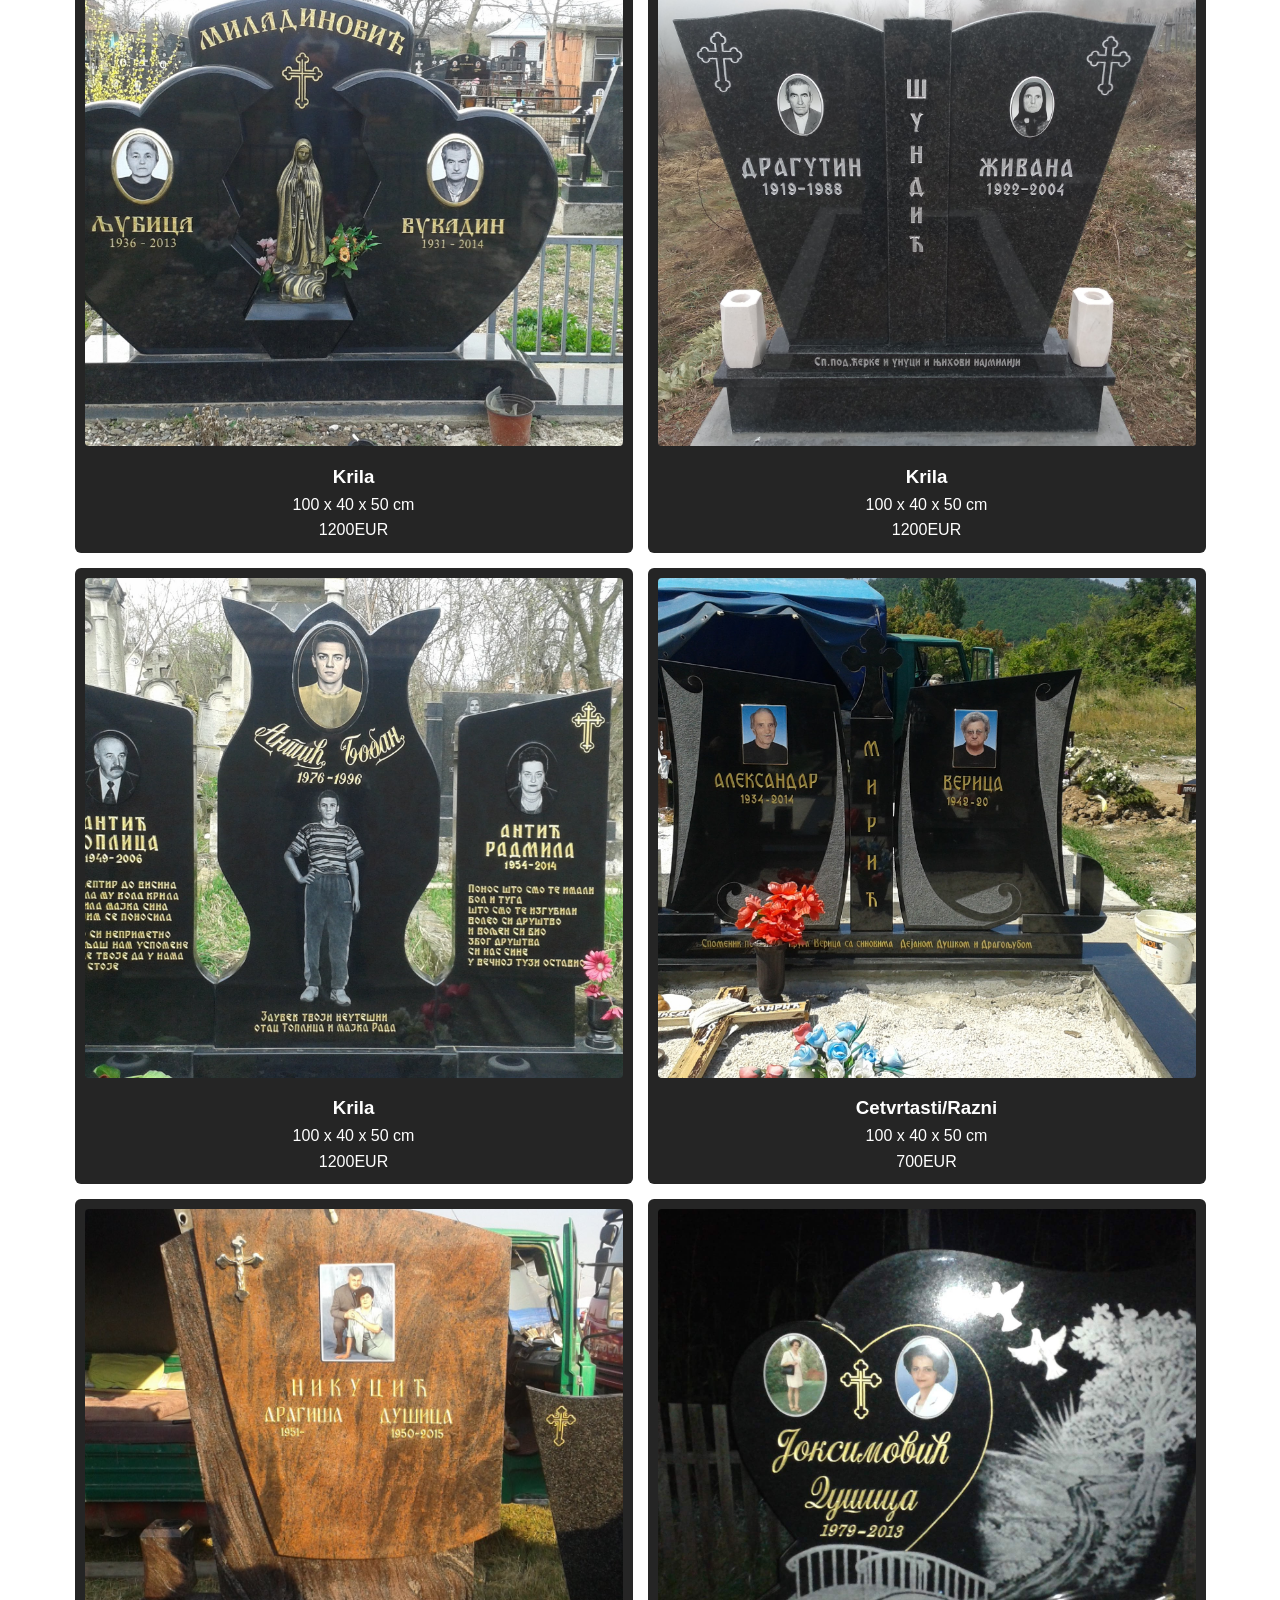
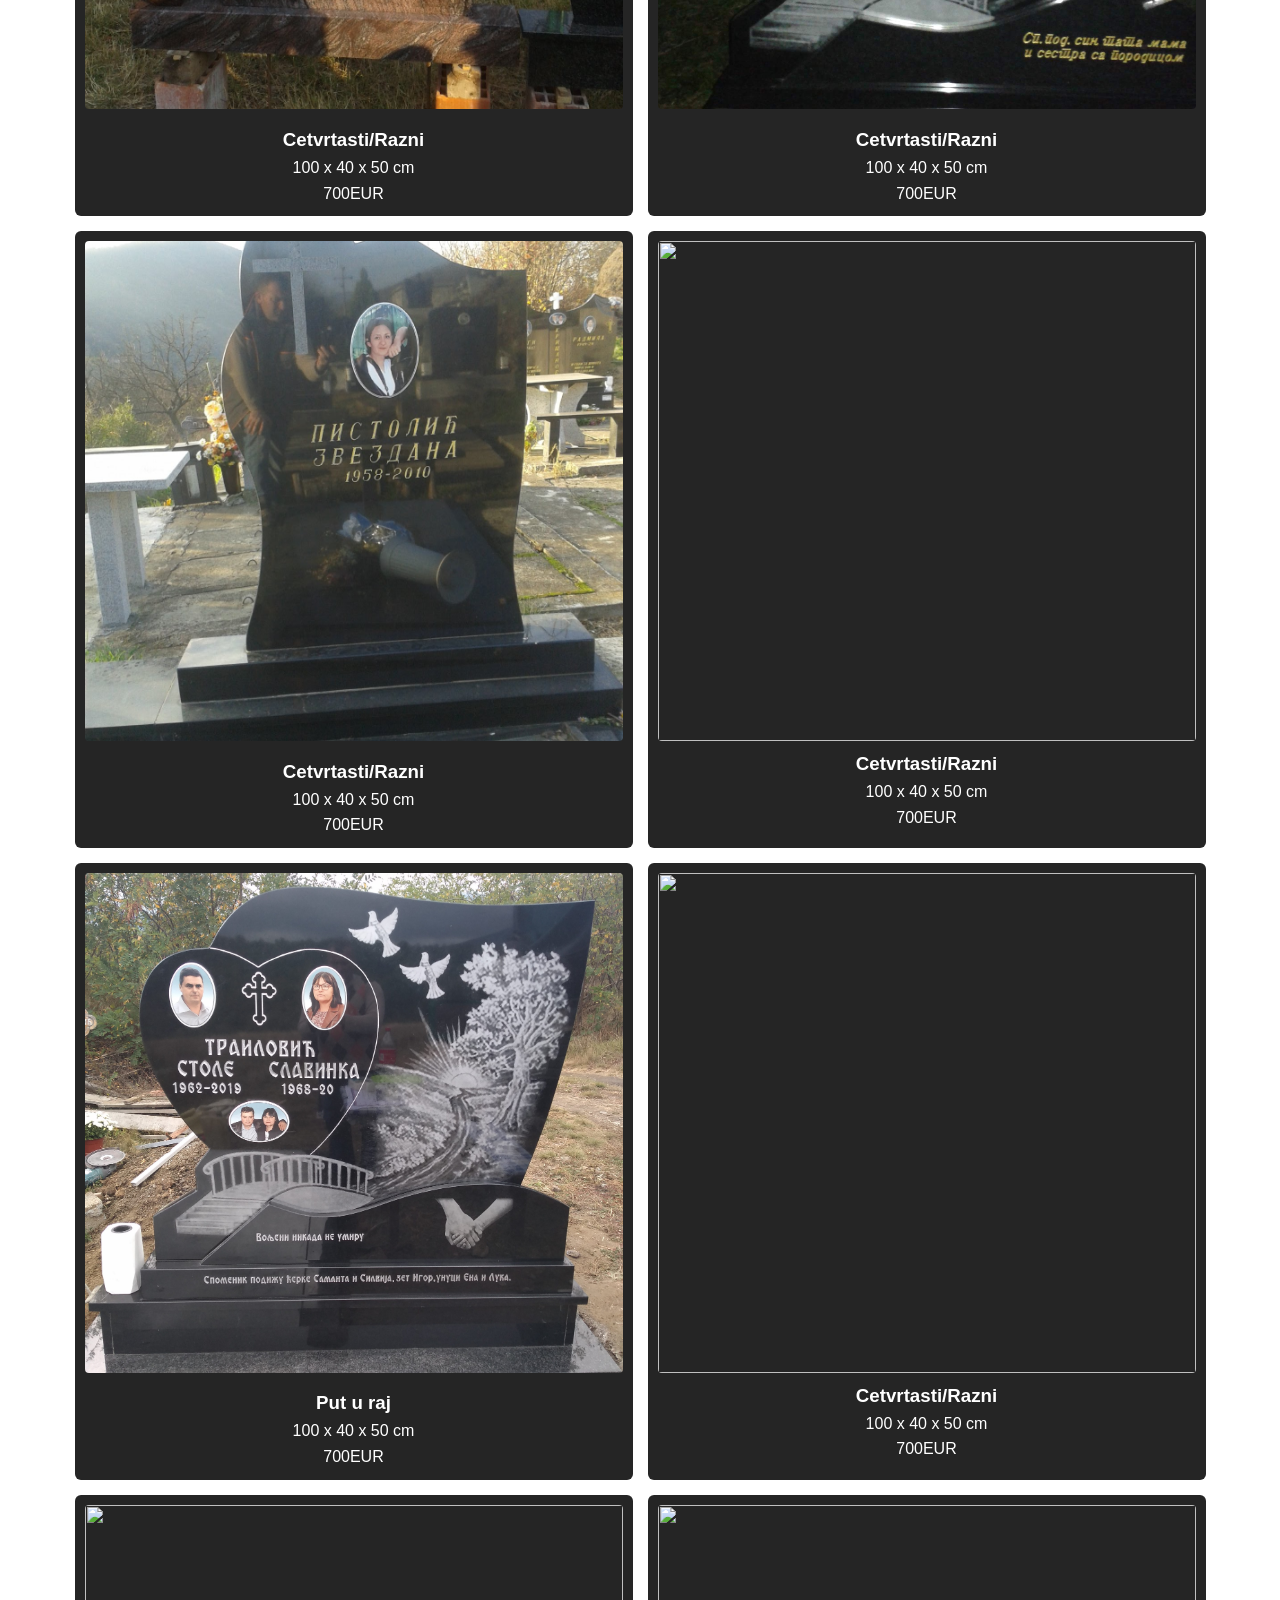
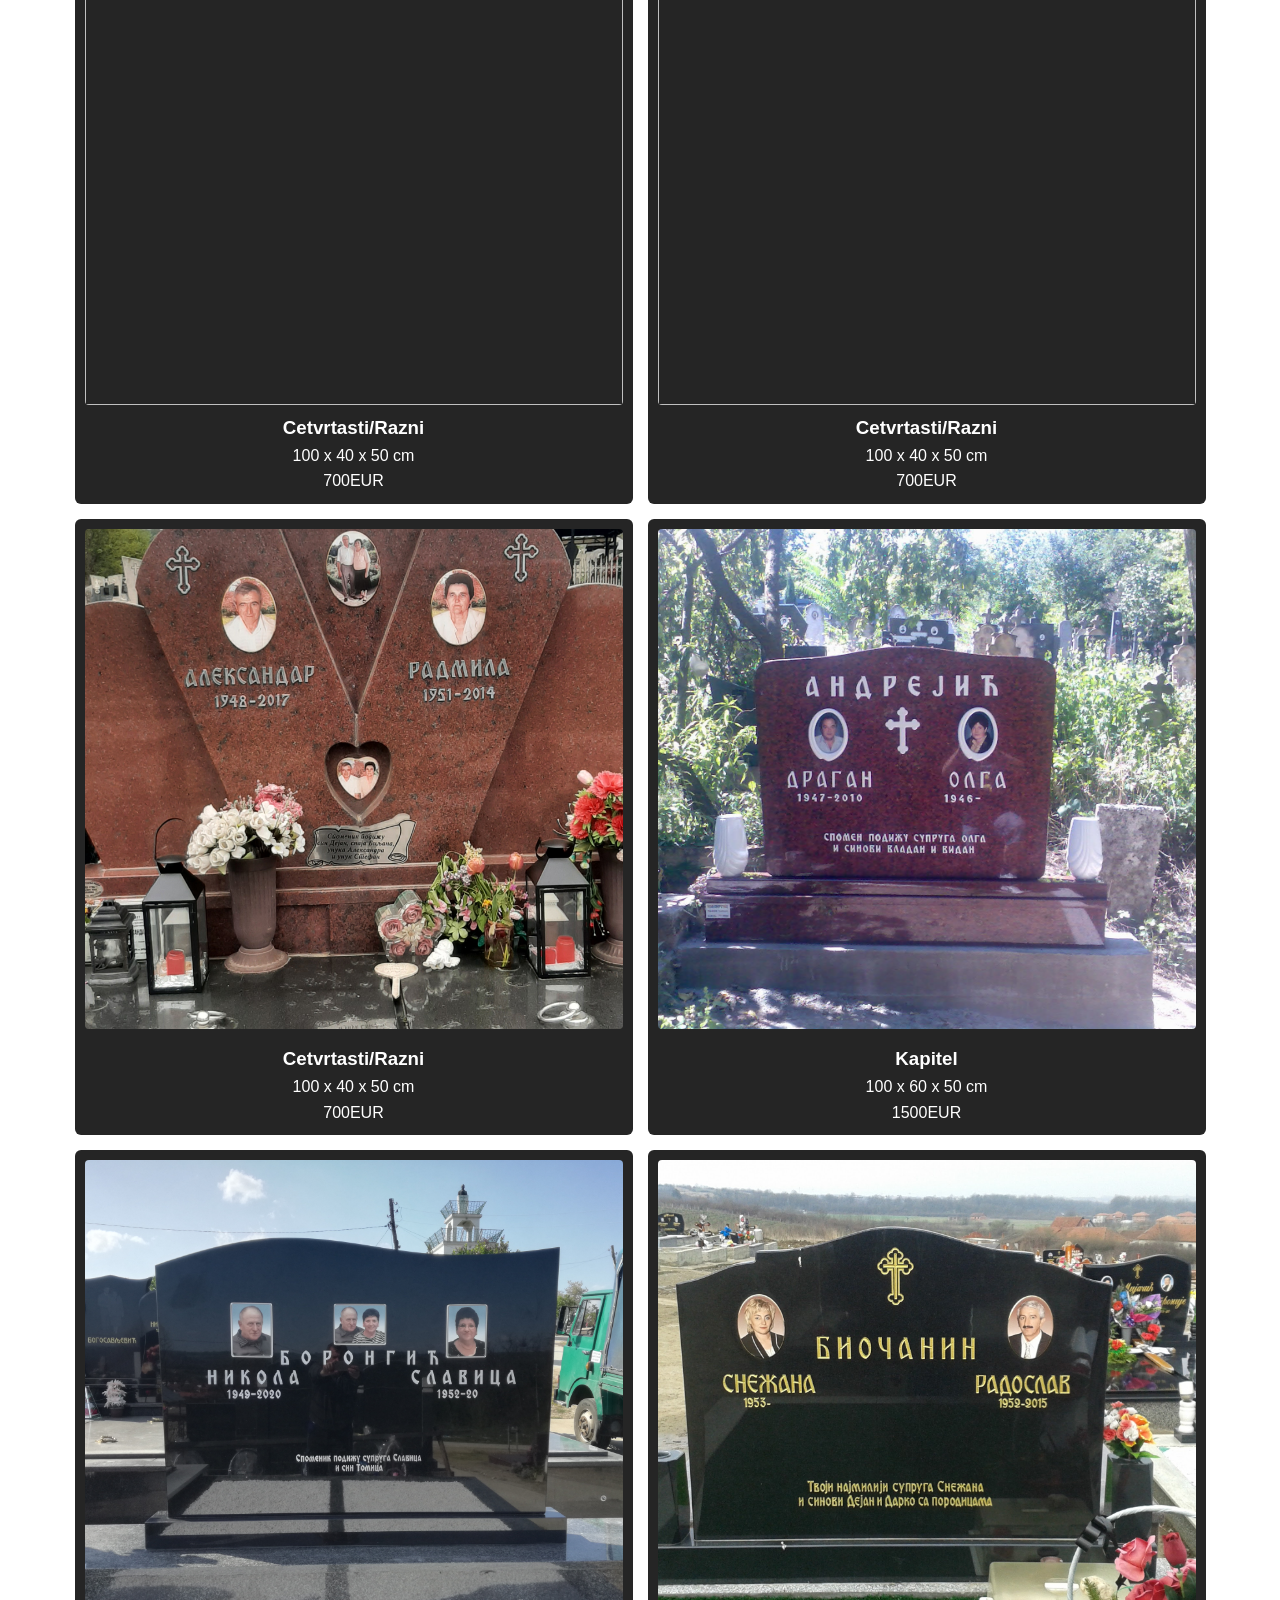
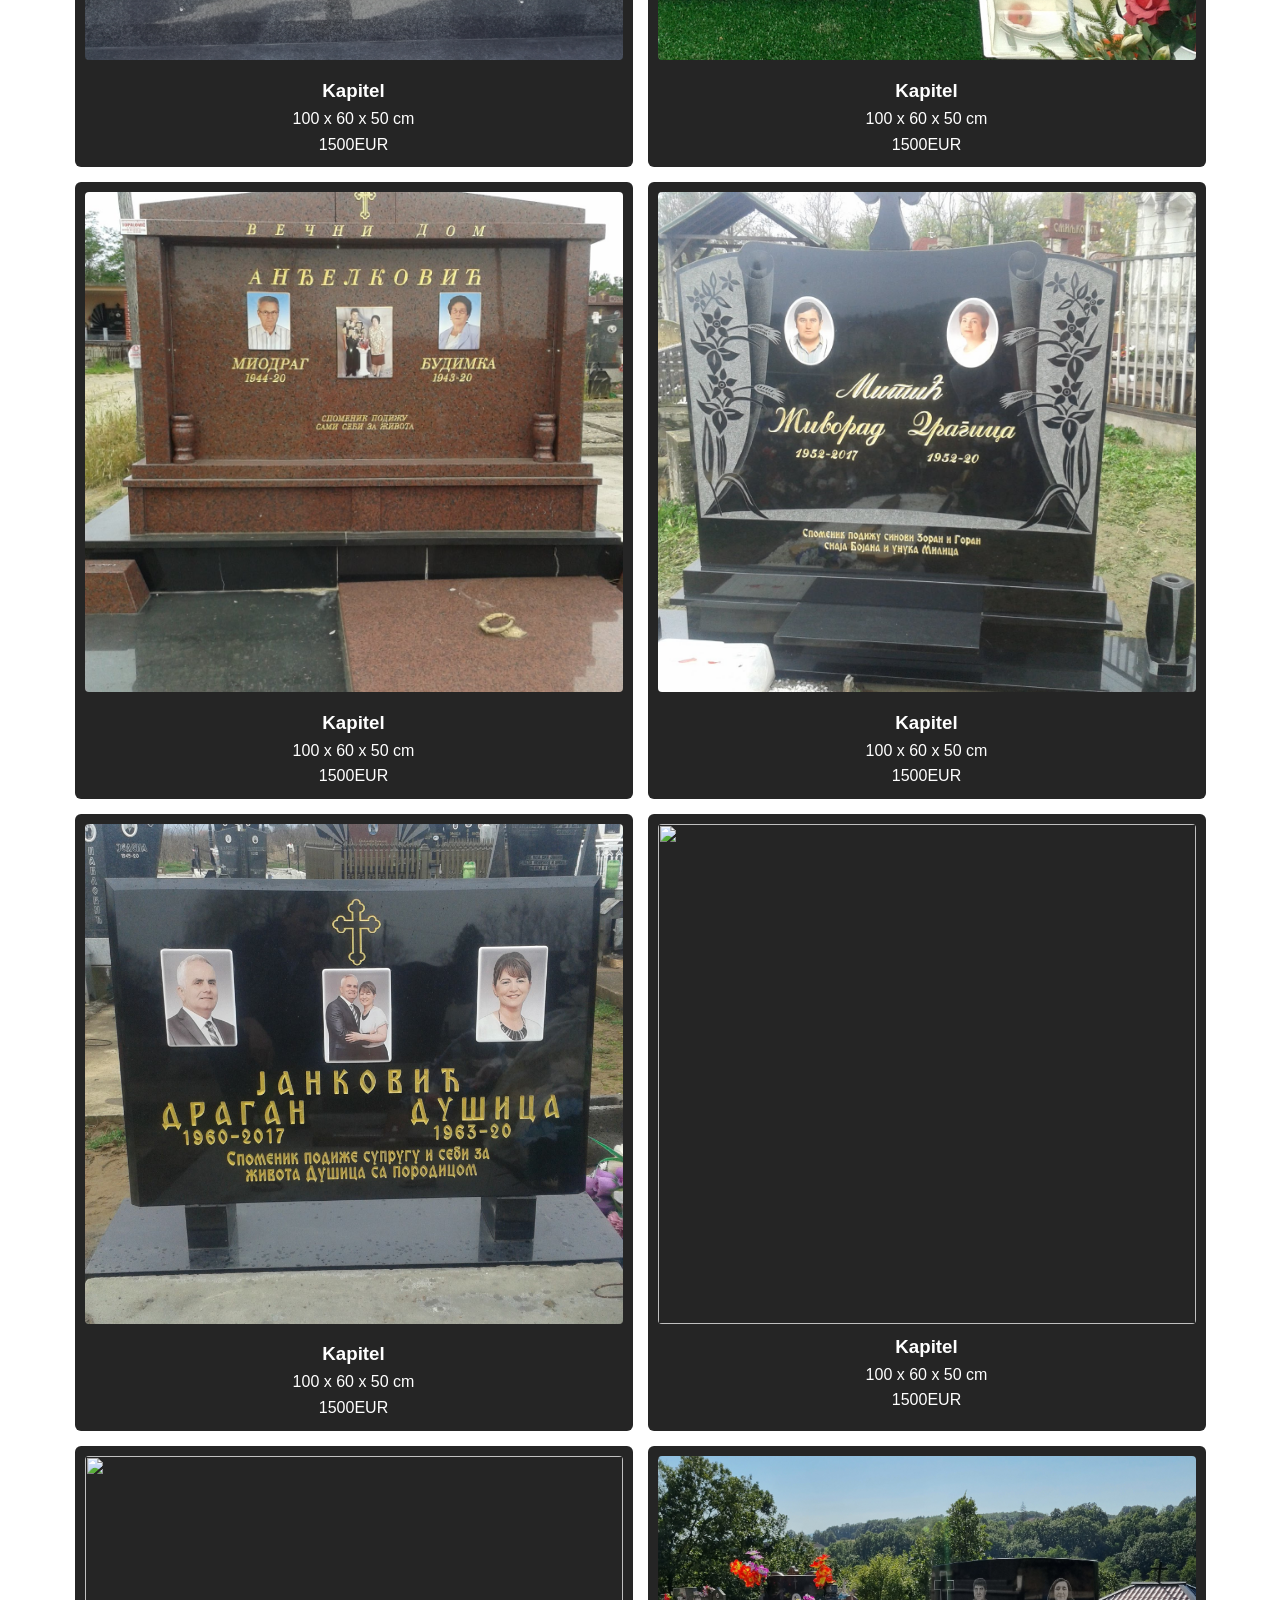
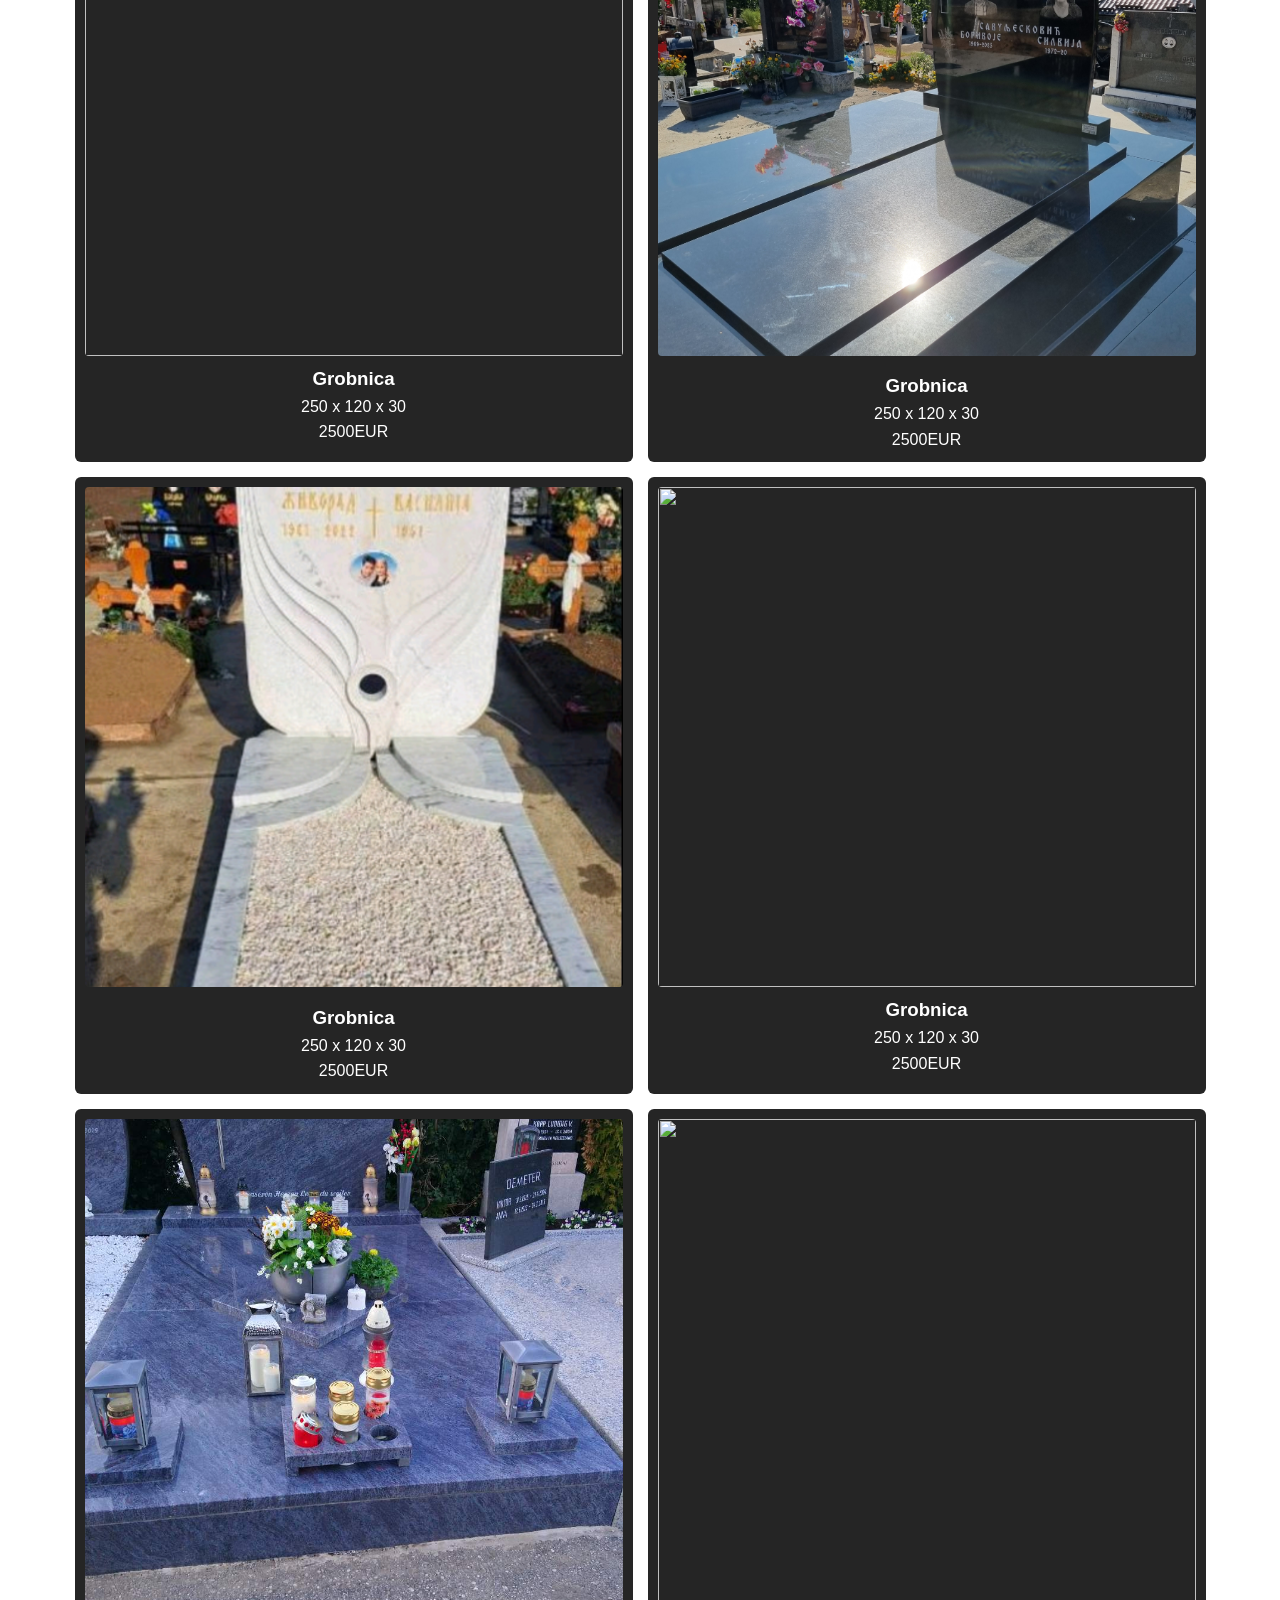
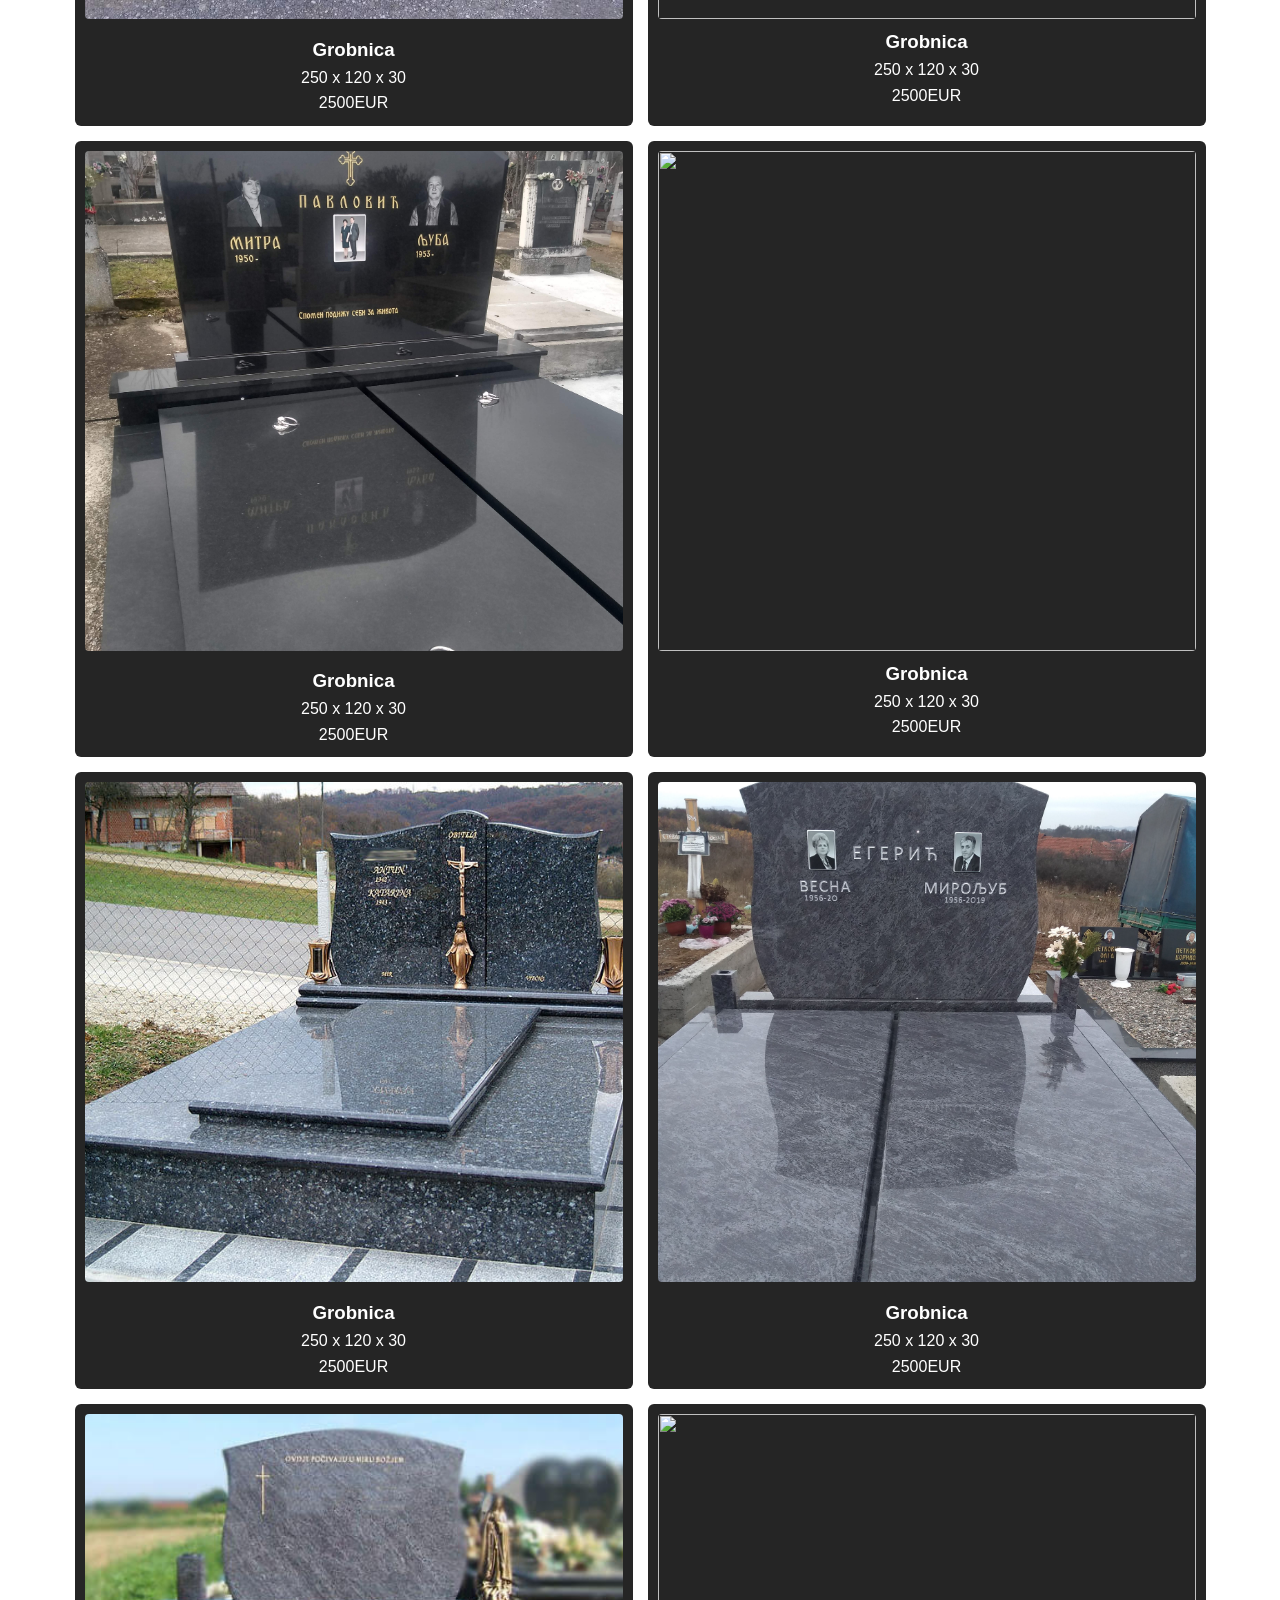
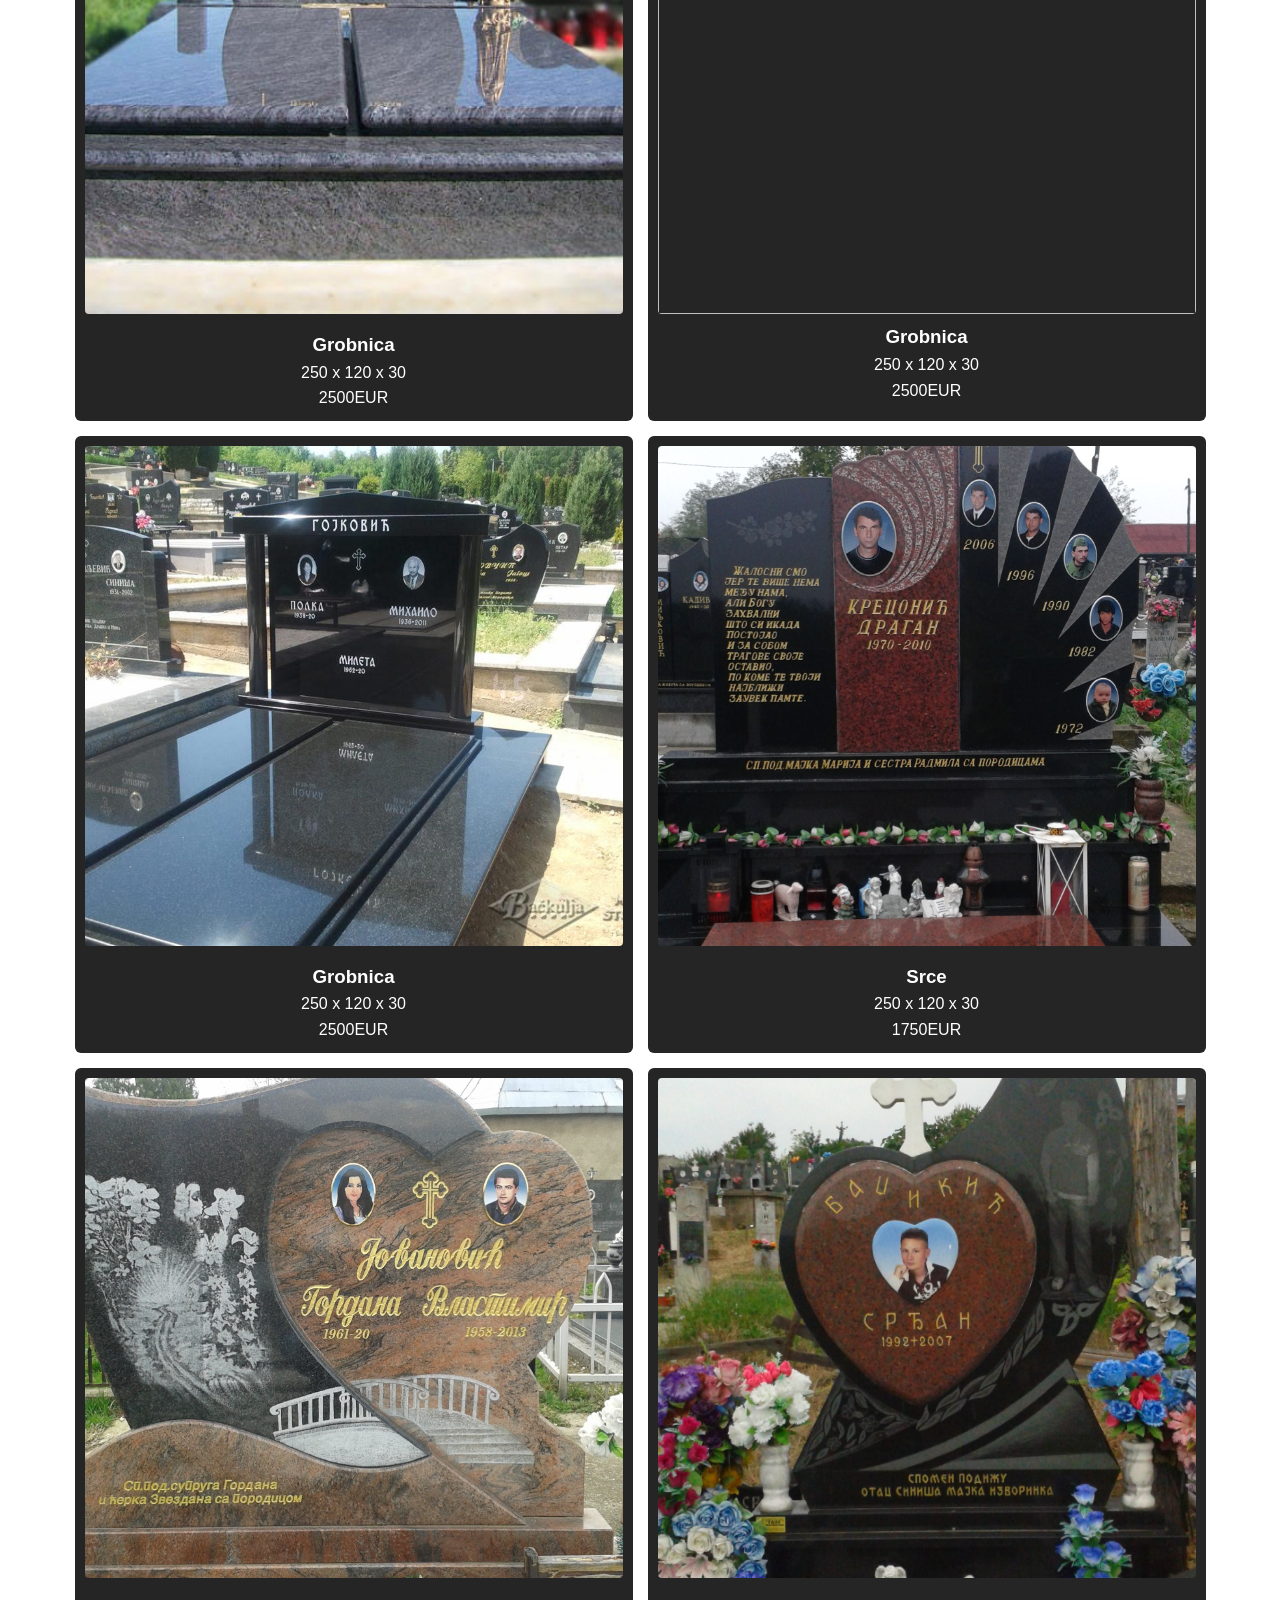
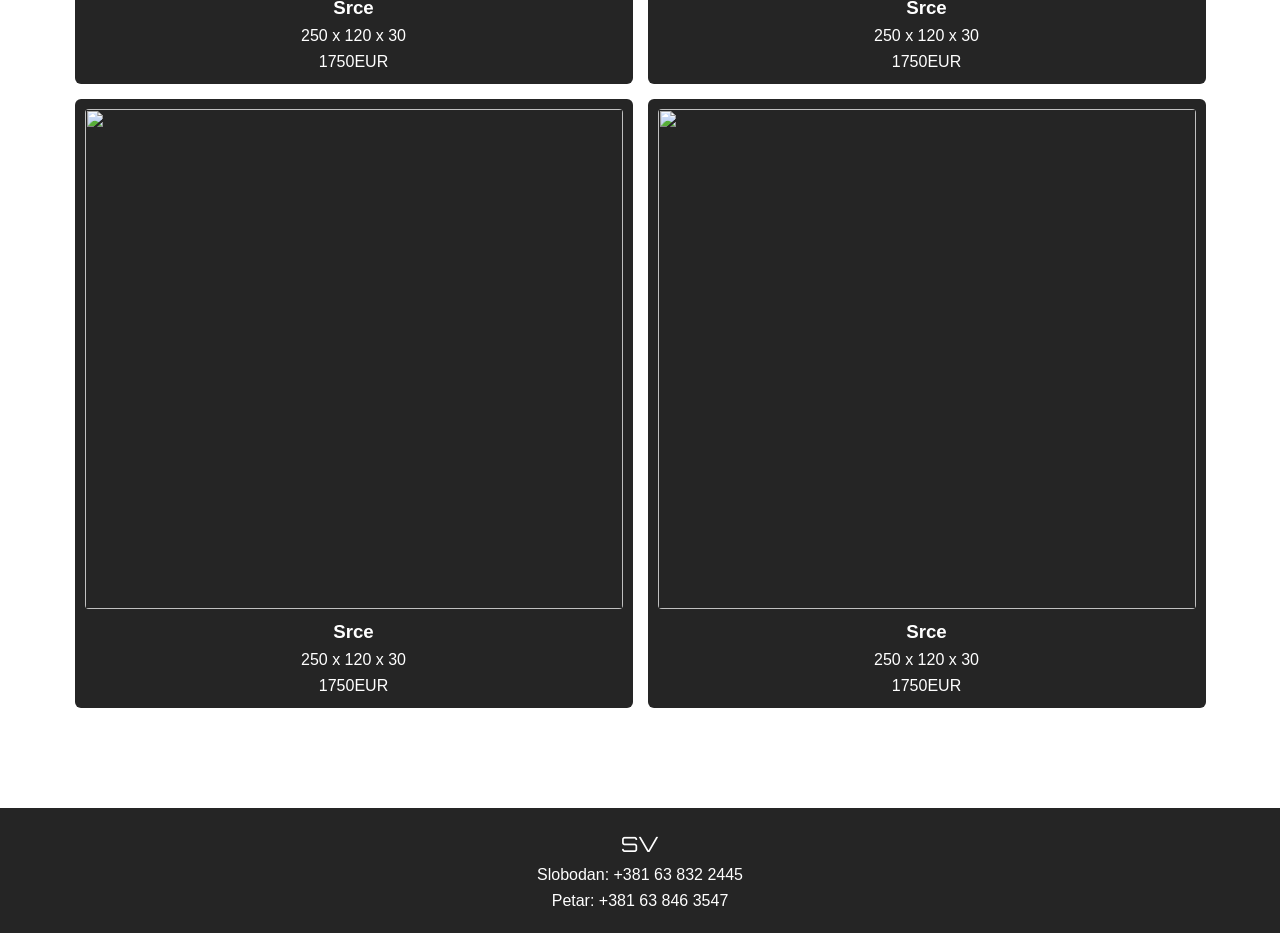
==== commit 901b3409: "Novi update" ====
--- a/katalog.html
+++ b/katalog.html
@@ -289,18 +289,6 @@
         <p>250 x 120 x 30</p>
         <p>1750EUR</p>
       </div>
-      <div class="card" data-category="Srca">
-        <img src="img/045.jpg">
-        <h3>Srce</h3>
-        <p>250 x 120 x 30</p>
-        <p>1750EUR</p>
-      </div>
-      <div class="card" data-category="Cetvrtasti/Razni">
-        <img src="img/index.jpg">
-        <h3>Cetvrtasti/Razni</h3>
-        <p>250 x 120 x 30</p>
-        <p>3000EUR</p>
-      </div>
 
   </section>
 
--- a/style.css
+++ b/style.css
@@ -1,4 +1,3 @@
-/* Global reset */
 * {
   margin: 0;
   padding: 0;
@@ -6,11 +5,27 @@
 }
 
 body {
+  background-image: url("img/kamen6.png");
+  background-size: cover;       /* da pokrije celu stranicu */
+  background-repeat: no-repeat; /* da se ne ponavlja */
+  background-attachment: fixed; /* da ostane fiksirana */
+  background-position: center;  /* centriraj */
+  position: relative;
+
   font-family: Arial, sans-serif;
-  background-color: #3b2a1a; /* tamno braon */
   color: #fff;
   line-height: 1.6;
 }
+
+body::before {
+  content: "";
+  position: fixed;
+  top: 0; left: 0;
+  width: 100%; height: 100%;
+  background-color: rgba(0,0,0,0.4); /* tamni sloj, 40% providan */
+  z-index: -1; /* da bude iza sadržaja */
+}
+
 
 /* Header */
 header {
@@ -18,7 +33,7 @@
   justify-content: space-between;
   align-items: center;
   padding: 20px;
-  background-color: #2a1a0f;
+  background-color: #252525;
   position: sticky;
   top: 0;
   z-index: 1000;
@@ -37,7 +52,7 @@
 }
 
 header .logo a:hover {
-  color: orange; /* promena boje kad se pređe mišem */
+  color: #978A84; /* promena boje kad se pređe mišem */
 }
 
 nav ul {
@@ -54,39 +69,32 @@
 }
 
 nav a:hover {
-  color: orange;
+  color: #978A84;
 }
 
 /* Hero sekcija */
 .hero {
   position: relative;
-  height: 100vh;
-  overflow: hidden;
-}
-
-.hero-bg {
-  position: absolute;
-  top: 0; left: 0;
-  width: 100%;
-  height: 100%;
-  object-fit: cover; /* razvlači sliku preko celog ekrana */
-  z-index: 0;
-}
-
+  height: 100vh; /* ceo ekran */
+  background: url("img/ind.jpg") no-repeat center center;
+  background-size: cover;    /* razvlači sliku da pokrije ceo ekran */
+  background-position: center; /* centriraj sliku */
+  text-align: center;
+  color: #fff;
+}
+
+/* Overlay sloj */
 .hero::before {
   content: "";
   position: absolute;
   top: 0; left: 0;
   width: 100%; height: 100%;
-  background-color: rgba(0,0,0,0.8); /* zatamnjenje */
+  background-color: rgba(0,0,0,0.2); /* 20% zatamnjenje */
   z-index: 1;
 }
 
 .hero-content {
   position: relative;
-  z-index: 2;
-  text-align: center;
-  color: #fff;
   top: 50%;
   transform: translateY(-50%);
 }
@@ -103,21 +111,28 @@
 .hero p {
   margin-top: 15px;
   font-size: 18px;
+}
+
+.hero h1,
+.hero h2,
+.hero p {
+  text-shadow: 2px 2px 6px rgba(0,0,0,0.8); /* tamna senka iza belog teksta */
 }
 
 .btn {
   display: inline-block;
   margin-top: 20px;
   padding: 12px 24px;
-  background-color: orange;
+  background-color:#252525;
   color: #fff;
   text-decoration: none;
   border-radius: 5px;
   transition: background 0.3s;
+  box-shadow: 2px 2px 6px rgba(0,0,0,0.5); /* senka za kontrast */
 }
 
 .btn:hover {
-  background-color: #cc7a00;
+  background-color: #978A84;
 }
 
 /* Features sekcija */
@@ -125,7 +140,7 @@
   display: flex;
   justify-content: space-around;
   padding: 50px 20px;
-  background-color: #4a3320;
+  background-color: #252525;
   flex-wrap: wrap;
 }
 
@@ -189,28 +204,27 @@
 
 .gallery {
   display: flex;
-  flex-direction: column; /* slike idu jedna ispod druge */
-  align-items: center;    /* centriraj sve kartice */
-  gap: 30px;              /* razmak između kartica */
+  flex-wrap: wrap;
+  justify-content: center;
+  gap: 15px;              /* manji razmak između kartica */
   margin-top: 20px;
+}
+
+.card {
+  background-color: #252525; /* ili ukloni ako želiš da nema sive/braon pozadine */
+  padding: 10px;            /* smanjen padding oko slike */
+  border-radius: 6px;
+  width: 45%;               /* kartice zauzimaju skoro pola širine ekrana */
+  text-align: center;
+  box-sizing: border-box;
+}
+
+.card img {
   width: 100%;
-}
-
-.card {
-  background-color: #2a1a0f;
-  padding: 20px;
-  border-radius: 8px;
-  text-align: center;
-  width: 80%;             /* kartica zauzima 80% širine ekrana */
-  box-sizing: border-box;
-}
-
-.card img {
-  width: 100%;            /* slika ide preko cele kartice */
-  height: 550px;           /* visina se prilagođava proporciji slike */
-  object-fit: contain;    /* slika se lepo uklapa bez sečenja */
-  border-radius: 5px;
-  margin-bottom: 10px;
+  height: 500px;        /* sve slike iste visine */
+  object-fit: cover;    /* popuni okvir, može da iseče malo */
+  border-radius: 4px;
+  margin-bottom: 8px;
 }
 
 
@@ -228,7 +242,7 @@
   margin: 5px;
   padding: 10px 15px;
   border: none;
-  background-color: #4a3320;
+  background-color: #252525;
   color: #fff;
   border-radius: 5px;
   cursor: pointer;
@@ -236,7 +250,7 @@
 }
 
 .categories button:hover {
-  background-color: orange;
+  background-color: #978A84;
 }
 
 /* Contact */
@@ -244,18 +258,19 @@
   padding: 50px 20px;
 }
 
-.contact h1 {
+.contact h2 {
   margin-bottom: 20px;
+  color: #978A84;
 }
 
 .contact h3 {
   margin-top: 20px;
-  color: orange;
+  color: hsl(19, 8%, 55%);
 }
 
 /* Footer */
 footer {
-  background-color: #2a1a0f;
+  background-color: #252525;
   text-align: center;
   padding: 20px;
   margin-top: 50px;
@@ -294,7 +309,7 @@
 
 .contact h1 {
   margin-bottom: 10px;
-  color: orange;
+  color: #978A84;
   font-size: 32px;
 }
 
@@ -314,8 +329,8 @@
 
 /* Oblačići */
 .cloud-box {
-  background: #4a3320;
-  color: #3b2a1a;
+  background: #252525;
+  color: #978A84;
   padding: 20px 30px;
   border-radius: 40px;
   box-shadow: 0 8px 20px rgba(0,0,0,0.25);
@@ -325,7 +340,7 @@
 /* Naslovi unutar oblaka */
 .cloud-box h3 {
   margin-bottom: 10px;
-  color: #2a1a0f;
+  color: #978A84;
   font-size: 20px;
   font-weight: bold;
 }
